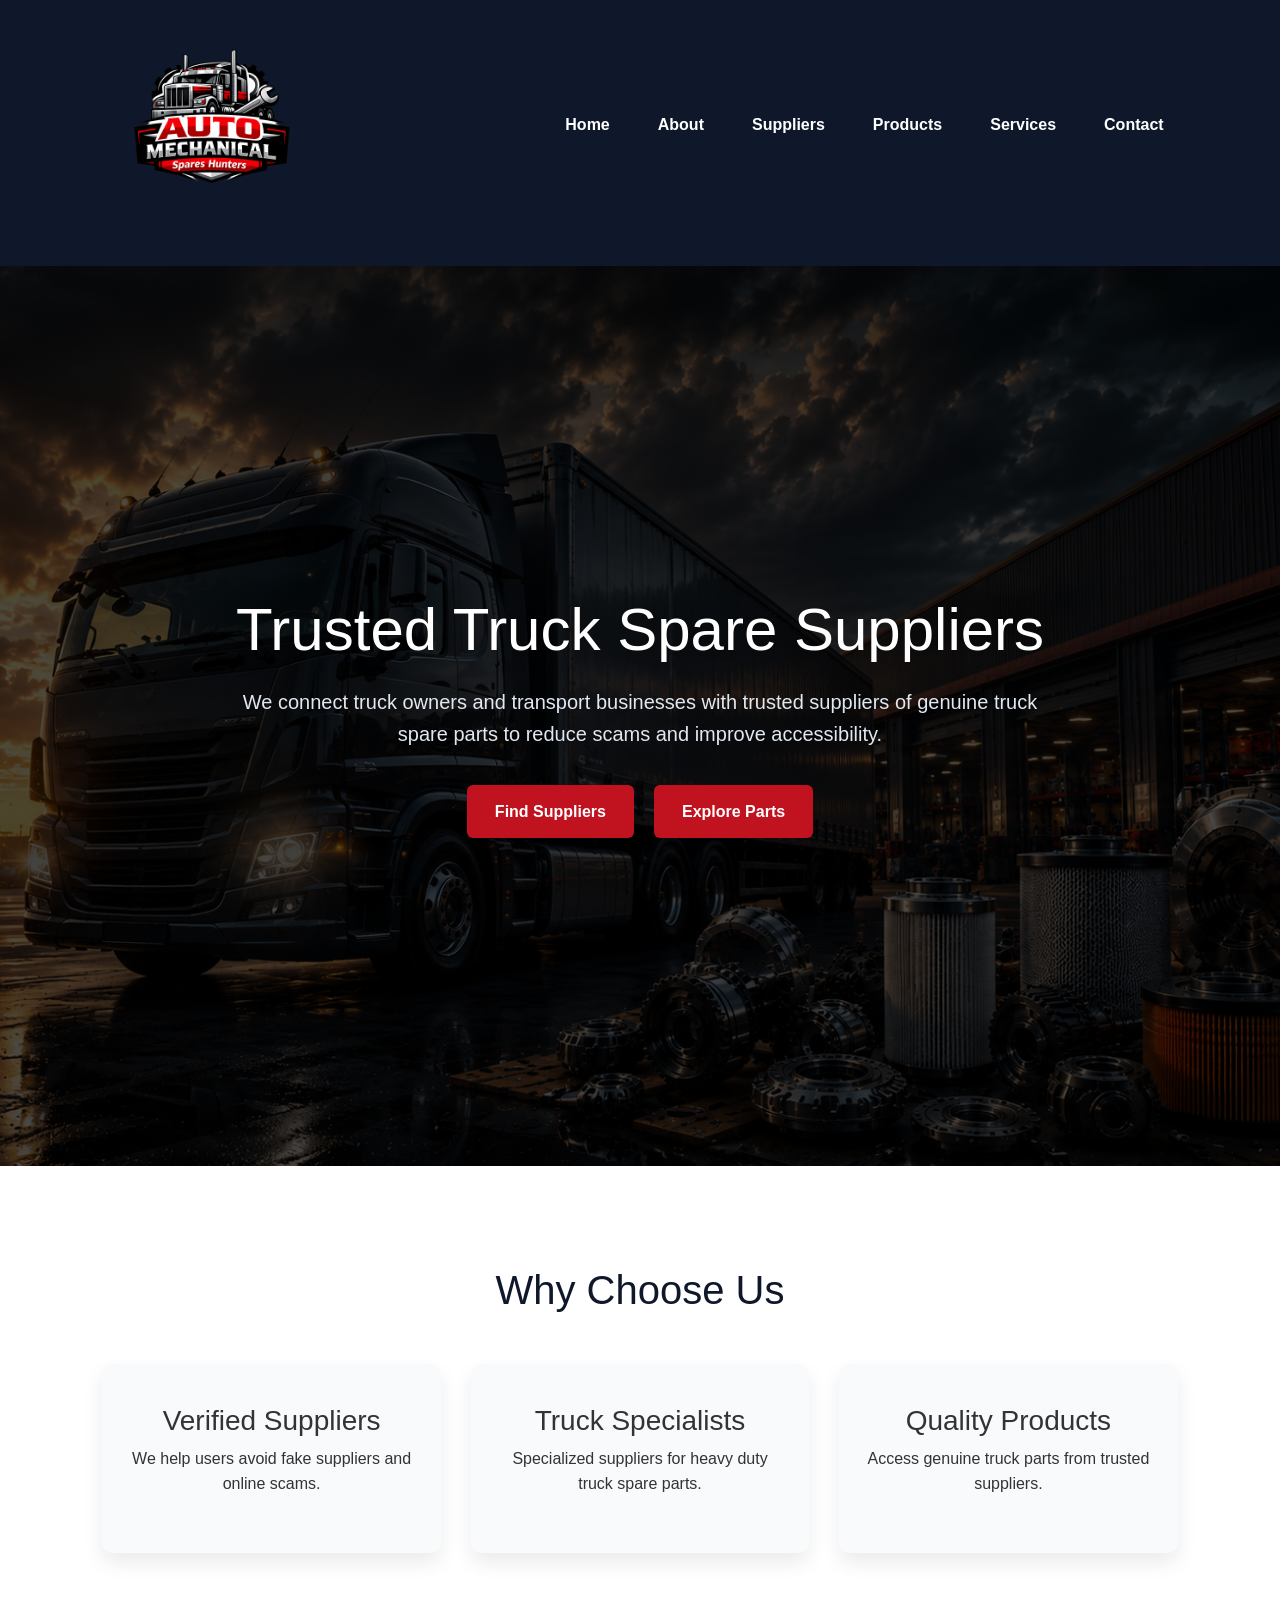
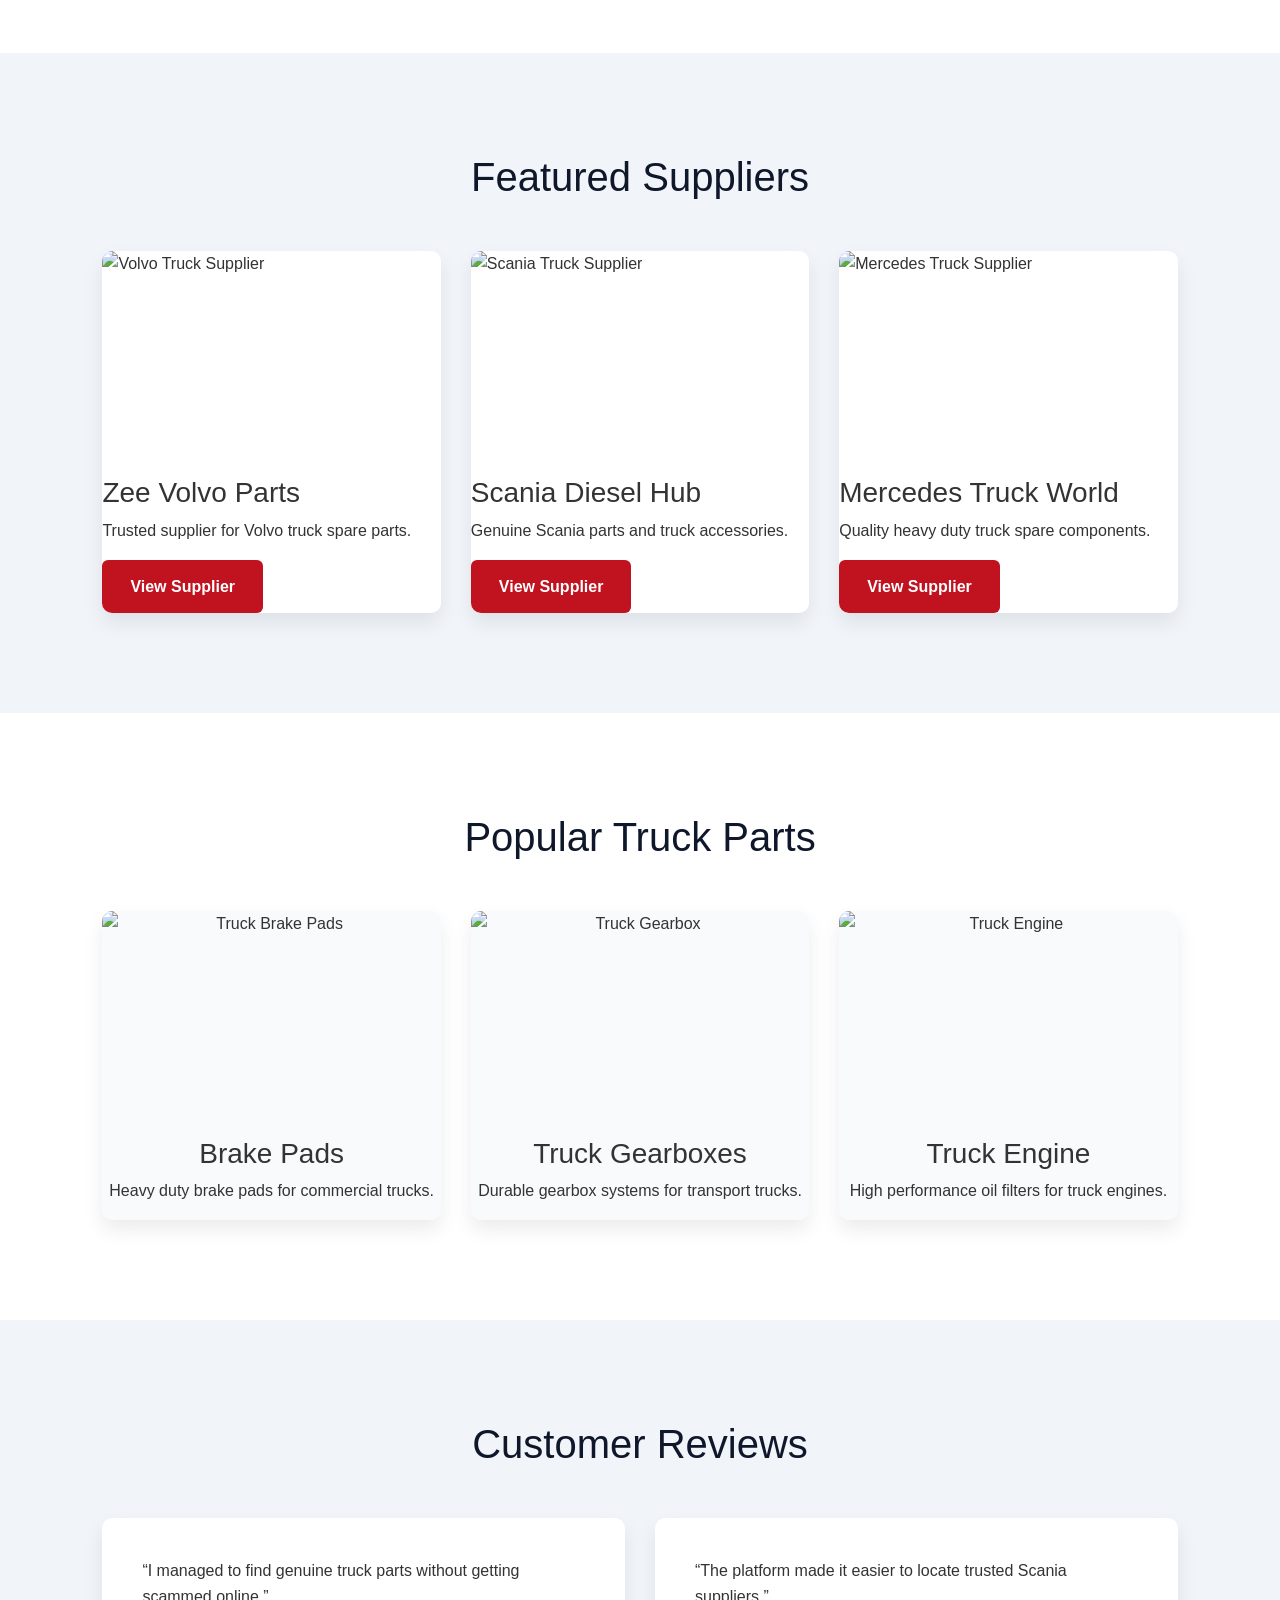
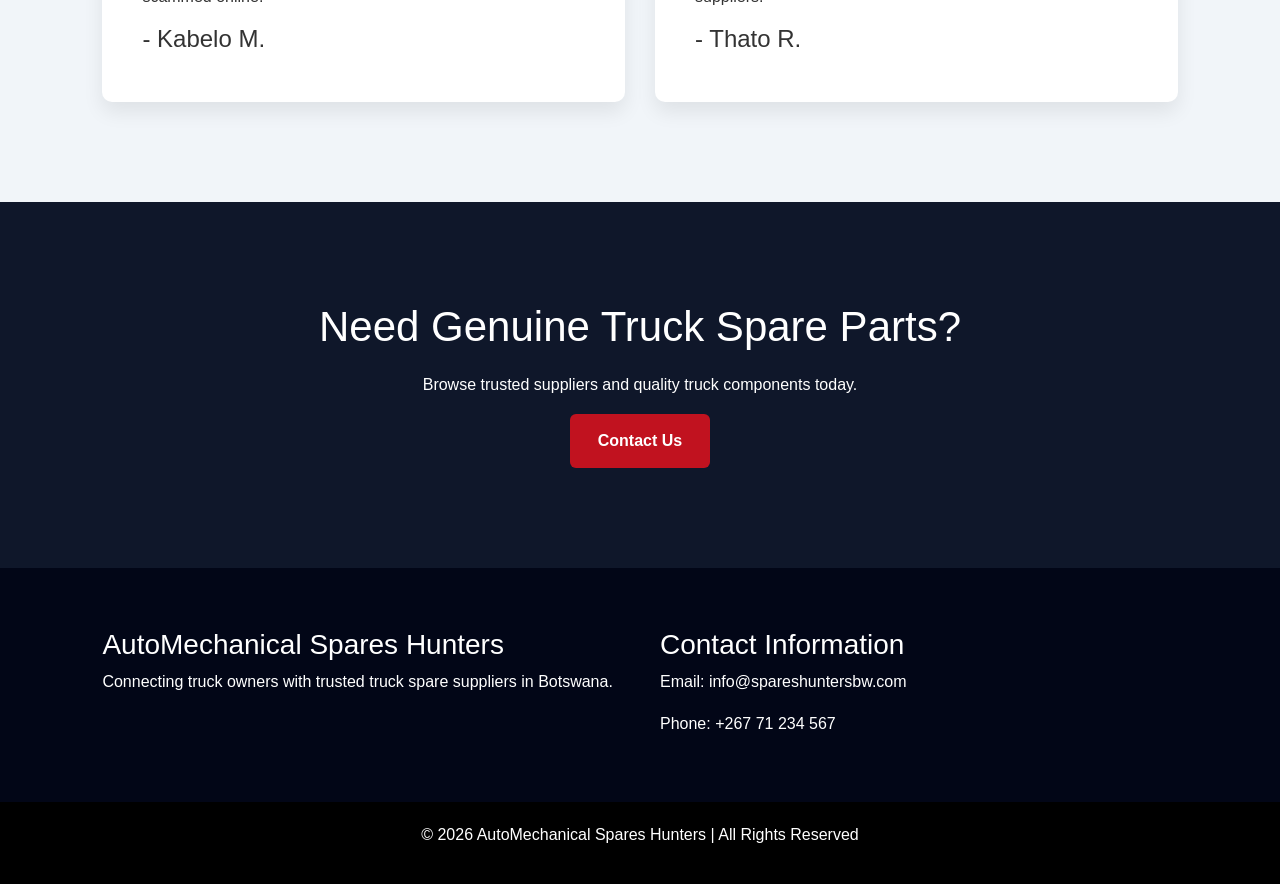
==== index.html @ 345c8d8d "products update" ====
<!DOCTYPE html>
<html lang="en">

<head>

    <meta charset="UTF-8">

    <meta name="viewport" content="width=device-width, initial-scale=1.0">

    <title>AutoMechanical Spares Hunters</title>

    <!-- Bootstrap -->

    <link
        href="https://cdn.jsdelivr.net/npm/bootstrap@5.3.3/dist/css/bootstrap.min.css"
        rel="stylesheet">

    <!-- External CSS -->

    <link rel="stylesheet" href="style.css">

</head>

<body>

    <!-- HEADER -->

    <header class="main-header">

        <nav class="navbar">

            <section class="logo">

                <a href="index.html">

                <img src="logo.png"
                alt="AutoMechanical Spares Hunters Logo"
                width="220"
                height="120">

                </a>

            </section>

            <ul class="nav-links">

                <li><a href="index.html">Home</a></li>

                <li><a href="about.html">About</a></li>

                <li><a href="suppliers.html">Suppliers</a></li>

                <li><a href="products.html">Products</a></li>

                <li><a href="services.html">Services</a></li>

                <li><a href="contact.html">Contact</a></li>

            </ul>

        </nav>

    </header>

    <!-- MAIN CONTENT -->

    <main>

        <!-- HERO SECTION -->

        <section class="hero-section">

            <article class="hero-content">

                <h2>
                    Trusted Truck Spare Suppliers
                </h2>

                <p>
                    We connect truck owners and transport businesses
                    with trusted suppliers of genuine truck spare parts
                    to reduce scams and improve accessibility.
                </p>

                <section class="hero-buttons">

                    <a href="suppliers.html" class="primary-btn">
                        Find Suppliers
                    </a>

                    <a href="products.html" class="secondary-btn">
                        Explore Parts
                    </a>

                </section>

            </article>

        </section>

        <!-- WHY CHOOSE US -->

        <section class="why-us">

            <h2 class="section-title">
                Why Choose Us
            </h2>

            <section class="features-container">

                <article class="feature-card">

                    <i class="fa-solid fa-shield-halved"></i>

                    <h3>Verified Suppliers</h3>

                    <p>
                        We help users avoid fake suppliers and online scams.
                    </p>

                </article>

                <article class="feature-card">

                    <i class="fa-solid fa-truck-moving"></i>

                    <h3>Truck Specialists</h3>

                    <p>
                        Specialized suppliers for heavy duty truck spare parts.
                    </p>

                </article>

                <article class="feature-card">

                    <i class="fa-solid fa-gears"></i>

                    <h3>Quality Products</h3>

                    <p>
                        Access genuine truck parts from trusted suppliers.
                    </p>

                </article>

            </section>

        </section>

        <!-- FEATURED SUPPLIERS -->

        <section class="featured-suppliers">

            <h2 class="section-title">
                Featured Suppliers
            </h2>

            <section class="supplier-container">

                <article class="supplier-card">

                    <img src="https://images.unsplash.com/photo-1543858671-c460805db8f7?w=600&auto=format&fit=crop&q=60&ixlib=rb-4.1.0&ixid=M3wxMjA3fDB8MHxzZWFyY2h8Mnx8dm9sdm8lMjB0cnVja3xlbnwwfHwwfHx8MA%3D%3D"
                        alt="Volvo Truck Supplier"
                        width="300"
                        height="200">

                    <h3> Zee Volvo Parts</h3>

                    <p>
                        Trusted supplier for Volvo truck spare parts.
                    </p>

                    <a href="suppliers.html" class="card-btn">
                        View Supplier
                    </a>

                </article>

                <article class="supplier-card">

                    <img src="https://images.unsplash.com/photo-1670509295484-df0c2512fec4?w=600&auto=format&fit=crop&q=60&ixlib=rb-4.1.0&ixid=M3wxMjA3fDB8MHxzZWFyY2h8M3x8c2NhbmlhJTIwdHJ1Y2t8ZW58MHx8MHx8fDA%3D"
                        alt="Scania Truck Supplier"
                        width="300"
                        height="200">

                    <h3>Scania Diesel Hub</h3>

                    <p>
                        Genuine Scania parts and truck accessories.
                    </p>

                    <a href="suppliers.html" class="card-btn">
                        View Supplier
                    </a>

                </article>

                <article class="supplier-card">

                    <img src="https://images.unsplash.com/photo-1715951646939-7b22e8f56d84?w=600&auto=format&fit=crop&q=60&ixlib=rb-4.1.0&ixid=M3wxMjA3fDB8MHxzZWFyY2h8N3x8YmVueiUyMHRydWNrJTIwZW5naW5lfGVufDB8fDB8fHww"
                        alt="Mercedes Truck Supplier"
                        width="300"
                        height="200">

                    <h3>Mercedes Truck World</h3>

                    <p>
                        Quality heavy duty truck spare components.
                    </p>

                    <a href="suppliers.html" class="card-btn">
                        View Supplier
                    </a>

                </article>

            </section>

        </section>

        <!-- FEATURED PRODUCTS -->

        <section class="featured-products">

            <h2 class="section-title">
                Popular Truck Parts
            </h2>

            <section class="products-container">

                <article class="product-card">

                    <img src="https://media.istockphoto.com/id/1181281332/photo/brake-pad-for-a-passenger-car-in-the-hand-of-a-mechanic-new-spare-parts-for-car-repairs-dark.jpg?s=612x612&w=0&k=20&c=chFbc6R-GKGLXVvqTZIEvoL4enZOapx-IbtbP4dvl6A="
                        alt="Truck Brake Pads"
                        width="300"
                        height="200">

                    <h3>Brake Pads</h3>

                    <p>
                        Heavy duty brake pads for commercial trucks.
                    </p>

                </article>

                <article class="product-card">

                    <img src="https://images.pexels.com/photos/28721763/pexels-photo-28721763.jpeg"
                        alt="Truck Gearbox"
                        width="300"
                        height="200">

                    <h3>Truck Gearboxes</h3>

                    <p>
                        Durable gearbox systems for transport trucks.
                    </p>

                </article>

                <article class="product-card">

                    <img src="https://images.pexels.com/photos/31103436/pexels-photo-31103436.jpeg"
                        alt="Truck Engine"
                        width="300"
                        height="200">

                    <h3>Truck Engine</h3>

                    <p>
                        High performance oil filters for truck engines.
                    </p>

                </article>

            </section>

        </section>

        <!-- TESTIMONIALS -->

        <section class="testimonials">

            <h2 class="section-title">
                Customer Reviews
            </h2>

            <section class="testimonial-container">

                <article class="testimonial-card">

                    <p>
                        “I managed to find genuine truck parts without getting scammed online.”
                    </p>

                    <h4>- Kabelo M.</h4>

                </article>

                <article class="testimonial-card">

                    <p>
                        “The platform made it easier to locate trusted Scania suppliers.”
                    </p>

                    <h4>- Thato R.</h4>

                </article>

            </section>

        </section>

        <!-- CALL TO ACTION -->

        <section class="cta-section">

            <h2>
                Need Genuine Truck Spare Parts?
            </h2>

            <p>
                Browse trusted suppliers and quality truck components today.
            </p>

            <a href="contact.html" class="primary-btn">
                Contact Us
            </a>

        </section>

    </main>

    <footer class="main-footer">

        <section class="footer-content">

            <article>

                <h3>AutoMechanical Spares Hunters</h3>

                <p>
                    Connecting truck owners with trusted truck spare suppliers in Botswana.
                </p>

            </article>

            <article>

                <h3>Contact Information</h3>

                <p>Email: info@spareshuntersbw.com</p>

                <p>Phone: +267 71 234 567</p>

            </article>

        </section>

        <section class="footer-bottom">

            <p>
                &copy; 2026 AutoMechanical Spares Hunters | All Rights Reserved
            </p>

        </section>

    </footer>

</body>

</html>
---- style.css ----
/* =========================
   RESET
========================= */

* {
    margin: 0;
    padding: 0;
    box-sizing: border-box;
}

/* =========================
   GENERAL
========================= */

html {
    scroll-behavior: smooth;
}

body {
    font-family: Arial, sans-serif;
    background-color: #f4f4f4;
    color: #333;
    line-height: 1.6;
}

/* =========================
   IMAGES 
========================= */

img {
    width: 100%;
    max-width: 100%;
    height: auto;
    display: block;
}

/* =========================
   HEADER
========================= */

.main-header {
    background-color: #0f172a;
    padding: 15px 8%;
    position: sticky;
    top: 0;
    z-index: 1000;
}

/* =========================
   NAVBAR
========================= */

.navbar {
    display: flex;
    justify-content: space-between;
    align-items: center;
    flex-wrap: wrap;
}

/* =========================
   LOGO
========================= */

.logo img {
    width: 220px;
    height: auto;
}

/* =========================
   NAV LINKS
========================= */

.nav-links {
    list-style: none;
    display: flex;
    gap: 20px;
    flex-wrap: wrap;
}

.nav-links li a {
    color: white;
    text-decoration: none;
    padding: 10px 14px;
    border-radius: 5px;
    transition: 0.3s ease;
    font-weight: bold;
}

.nav-links li a:hover {
    background-color: #f59e0b;
    color: white;
}

/* =========================
   HERO SECTION
========================= */

.hero-section {
    min-height: 100vh;

    background-image:
        linear-gradient(
            rgba(0,0,0,0.7),
            rgba(0,0,0,0.7)
        ),
        url("truck-banner.png");

    background-size: cover;
    background-position: center;
    background-repeat: no-repeat;

    display: flex;
    justify-content: center;
    align-items: center;

    text-align: center;

    padding: 40px 20px;
}

.hero-content {
    max-width: 850px;
    margin: auto;
}

.hero-content h2 {
    font-size: 60px;
    color: white;
    margin-bottom: 20px;
}

.hero-content p {
    font-size: 20px;
    color: #e2e8f0;
    margin-bottom: 35px;
}

/* =========================
   BUTTONS
========================= */

.hero-buttons {
    display: flex;
    justify-content: center;
    gap: 20px;
    flex-wrap: wrap;
}

button,
.btn,
.primary-btn,
.secondary-btn,
.card-btn {
    background-color: #c1121f;
    color: white;
    border: none;
    padding: 14px 28px;
    border-radius: 6px;
    text-decoration: none;
    font-weight: bold;
    cursor: pointer;
    transition: 0.3s ease;
    display: inline-block;
}

button:hover,
.btn:hover,
.primary-btn:hover,
.secondary-btn:hover,
.card-btn:hover {
    background-color: #780000;
    color: white;
}

/* =========================
   SECTION TITLES
========================= */

.section-title {
    text-align: center;
    font-size: 40px;
    margin-bottom: 50px;
    color: #0f172a;
}

/* =========================
   FEATURES
========================= */

.why-us {
    padding: 100px 8%;
    background-color: white;
}

.features-container {
    display: grid;
    grid-template-columns: repeat(auto-fit, minmax(250px, 1fr));
    gap: 30px;
}

.feature-card {
    background-color: #f8fafc;
    padding: 40px 25px;
    border-radius: 10px;
    text-align: center;
    box-shadow: 0 10px 20px rgba(0,0,0,0.08);
    transition: 0.3s ease;
}

.feature-card:hover {
    transform: translateY(-10px);
}

/* =========================
   SUPPLIER SECTION
========================= */

.featured-suppliers {
    padding: 100px 8%;
    background-color: #f1f5f9;
}

.supplier-container {
    display: grid;
    grid-template-columns: repeat(auto-fit, minmax(280px, 1fr));
    gap: 30px;
}

.supplier-card {
    background-color: white;
    border-radius: 10px;
    overflow: hidden;
    box-shadow: 0 10px 20px rgba(0,0,0,0.08);
    transition: 0.3s ease;
}

.supplier-card:hover {
    transform: translateY(-10px);
}

.supplier-card img {
    width: 100%;
    height: auto;
}

/* =========================
   PRODUCTS SECTION
========================= */

.featured-products {
    padding: 100px 8%;
    background-color: white;
}

.products-container {
    display: grid;
    grid-template-columns: repeat(auto-fit, minmax(280px, 1fr));
    gap: 30px;
}

.product-card {
    background-color: #f8fafc;
    border-radius: 10px;
    overflow: hidden;
    text-align: center;
    box-shadow: 0 10px 20px rgba(0,0,0,0.08);
    transition: 0.3s ease;
}

.product-card:hover {
    transform: translateY(-10px);
}

.product-card img {
    width: 100%;
    height: auto;
}

/* =========================
   TESTIMONIALS
========================= */

.testimonials {
    padding: 100px 8%;
    background-color: #f1f5f9;
}

.testimonial-container {
    display: grid;
    grid-template-columns: repeat(auto-fit, minmax(300px, 1fr));
    gap: 30px;
}

.testimonial-card {
    background-color: white;
    padding: 40px;
    border-radius: 10px;
    box-shadow: 0 10px 20px rgba(0,0,0,0.08);
}

/* =========================
   CTA SECTION
========================= */

.cta-section {
    background-color: #0f172a;
    color: white;
    text-align: center;
    padding: 100px 8%;
}

.cta-section h2 {
    font-size: 42px;
    margin-bottom: 20px;
}

/* =========================
   PAGE BANNER
========================= */

.page-banner {
    background-color: #0f172a;
    color: white;
    text-align: center;
    padding: 100px 20px;
}

.page-banner h2 {
    font-size: 50px;
}

/* =========================
   CONTACT FORM
========================= */

.contact-form-section {
    padding: 100px 8%;
    display: flex;
    justify-content: center;
}

.contact-form {
    width: 100%;
    max-width: 700px;
    background-color: white;
    padding: 40px;
    border-radius: 10px;
    box-shadow: 0 10px 20px rgba(0,0,0,0.08);
}

.contact-form label {
    display: block;
    margin: 20px 0 10px;
    font-weight: bold;
}

.contact-form input,
.contact-form textarea {
    width: 100%;
    padding: 14px;
    border: 1px solid #cbd5e1;
    border-radius: 5px;
}

/* =========================
   FOOTER
========================= */

.main-footer {
    background-color: #020617;
    color: white;
    padding-top: 60px;
}

.footer-content {
    padding: 0 8% 50px;

    display: grid;
    grid-template-columns: repeat(auto-fit, minmax(250px, 1fr));

    gap: 40px;
}

.footer-content ul {
    list-style: none;
}

.footer-content ul li {
    margin-bottom: 10px;
}

.footer-content ul li a {
    color: white;
    text-decoration: none;
}

.footer-content ul li a:hover {
    color: #f59e0b;
}

.footer-bottom {
    background-color: black;
    text-align: center;
    padding: 20px;
}

/* =========================
   RESPONSIVE DESIGN
========================= */

@media (max-width: 992px) {

    .navbar {
        flex-direction: column;
        gap: 20px;
    }

    .hero-content h2 {
        font-size: 42px;
    }

    .section-title {
        font-size: 32px;
    }
}

@media (max-width: 768px) {

    .hero-content h2 {
        font-size: 34px;
    }

    .hero-content p {
        font-size: 16px;
    }

    .nav-links {
        justify-content: center;
    }

    .page-banner h2 {
        font-size: 36px;
    }

    .cta-section h2 {
        font-size: 30px;
    }
}
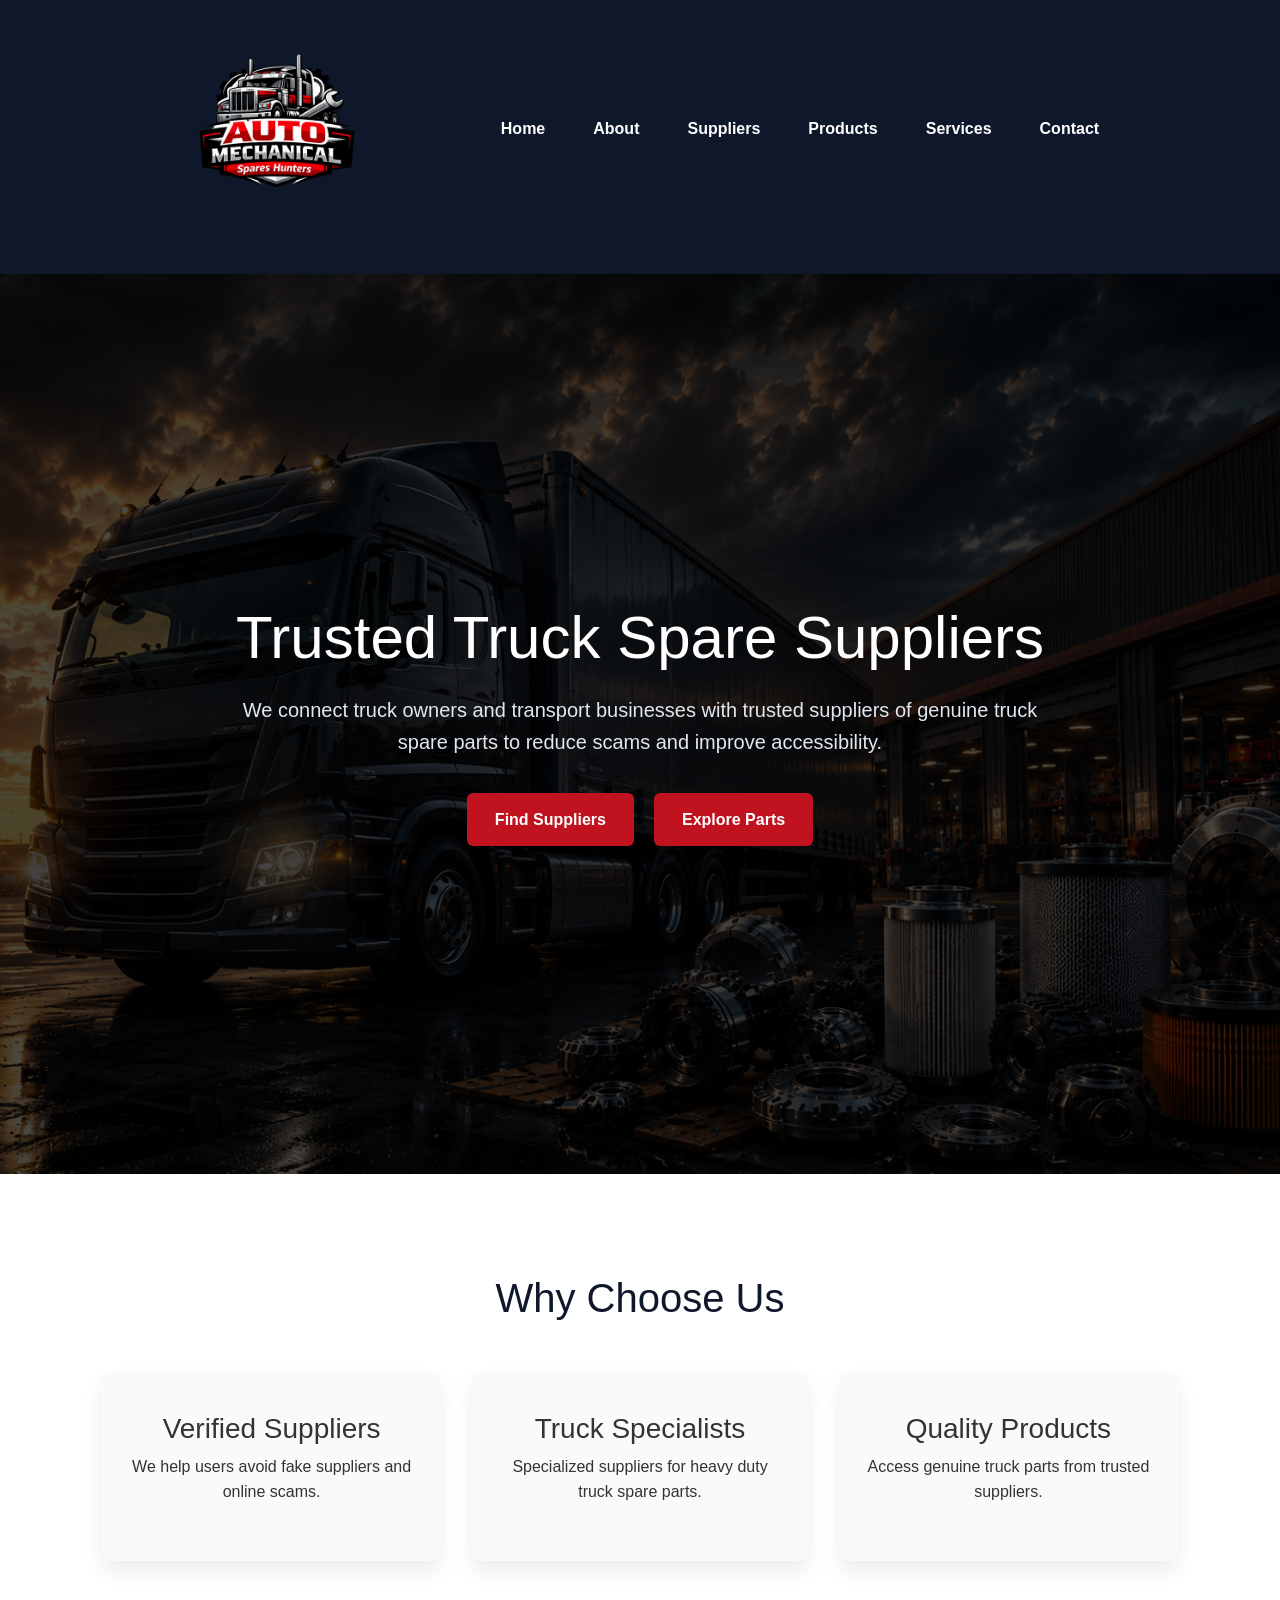
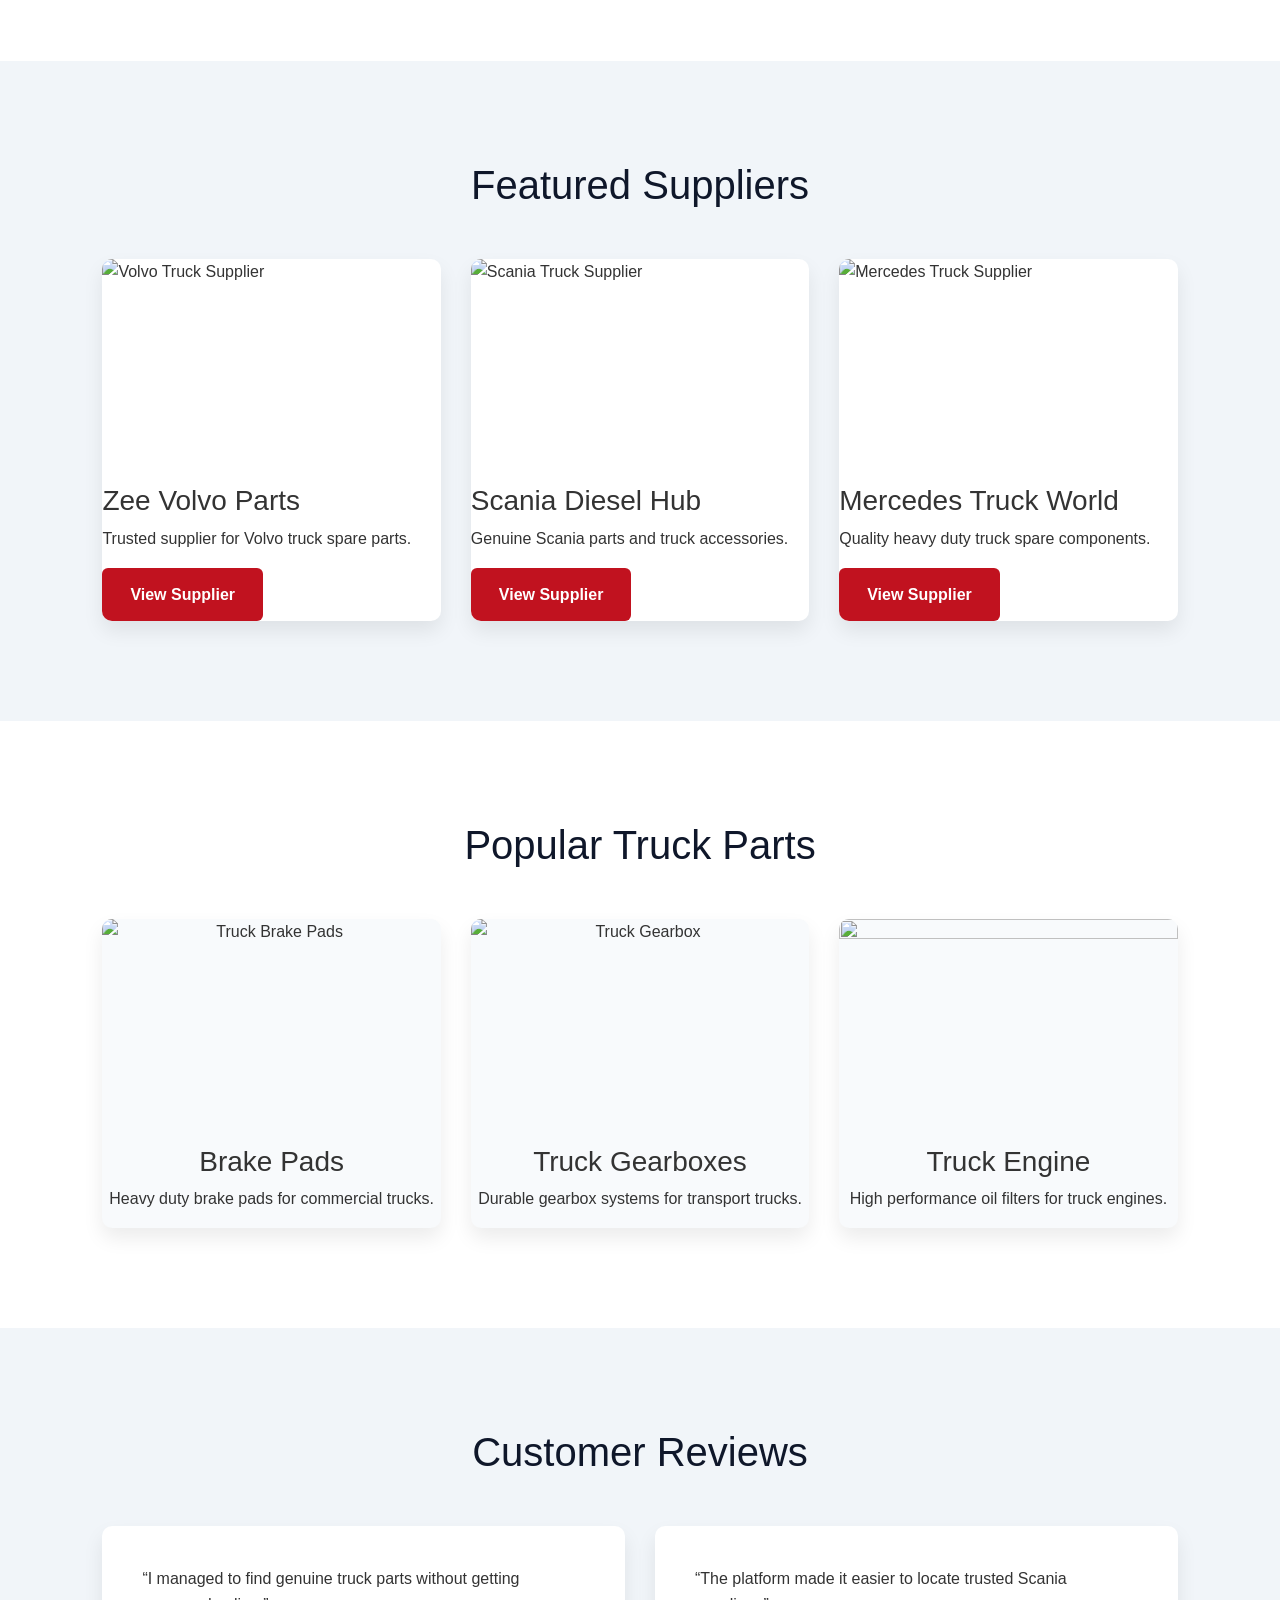
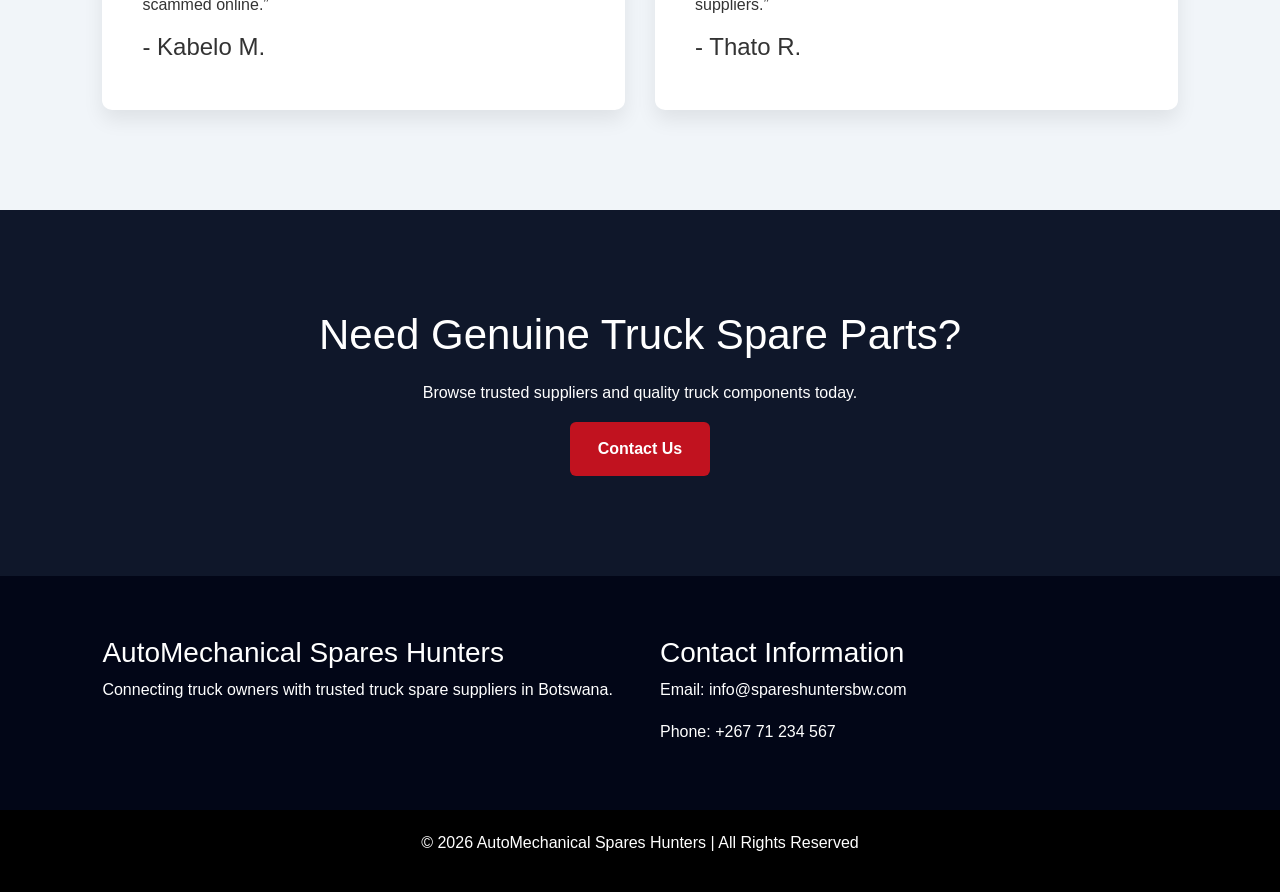
==== commit 31bc130a: "added image link" ====
--- a/index.html
+++ b/index.html
@@ -261,7 +261,7 @@
 
                 <article class="product-card">
 
-                    <img src="https://images.pexels.com/photos/31103436/pexels-photo-31103436.jpeg"
+                    <img src="https://media.istockphoto.com/id/168822631/photo/powerful-v6-car-engine-new-technology.jpg?s=612x612&w=0&k=20&c=FtNqE6LSJQHpY8PGSausivAZGZphwUgg5Rlc4izbjko=
                         alt="Truck Engine"
                         width="300"
                         height="200">
--- a/style.css
+++ b/style.css
@@ -55,6 +55,8 @@
     justify-content: space-between;
     align-items: center;
     flex-wrap: wrap;
+    background-color: #0f172a !important;
+    padding: 12px 6%;
 }
 
 /* =========================
@@ -273,7 +275,7 @@
 
 .product-card img {
     width: 100%;
-    height: auto;
+    height:250;
 }
 
 /* =========================
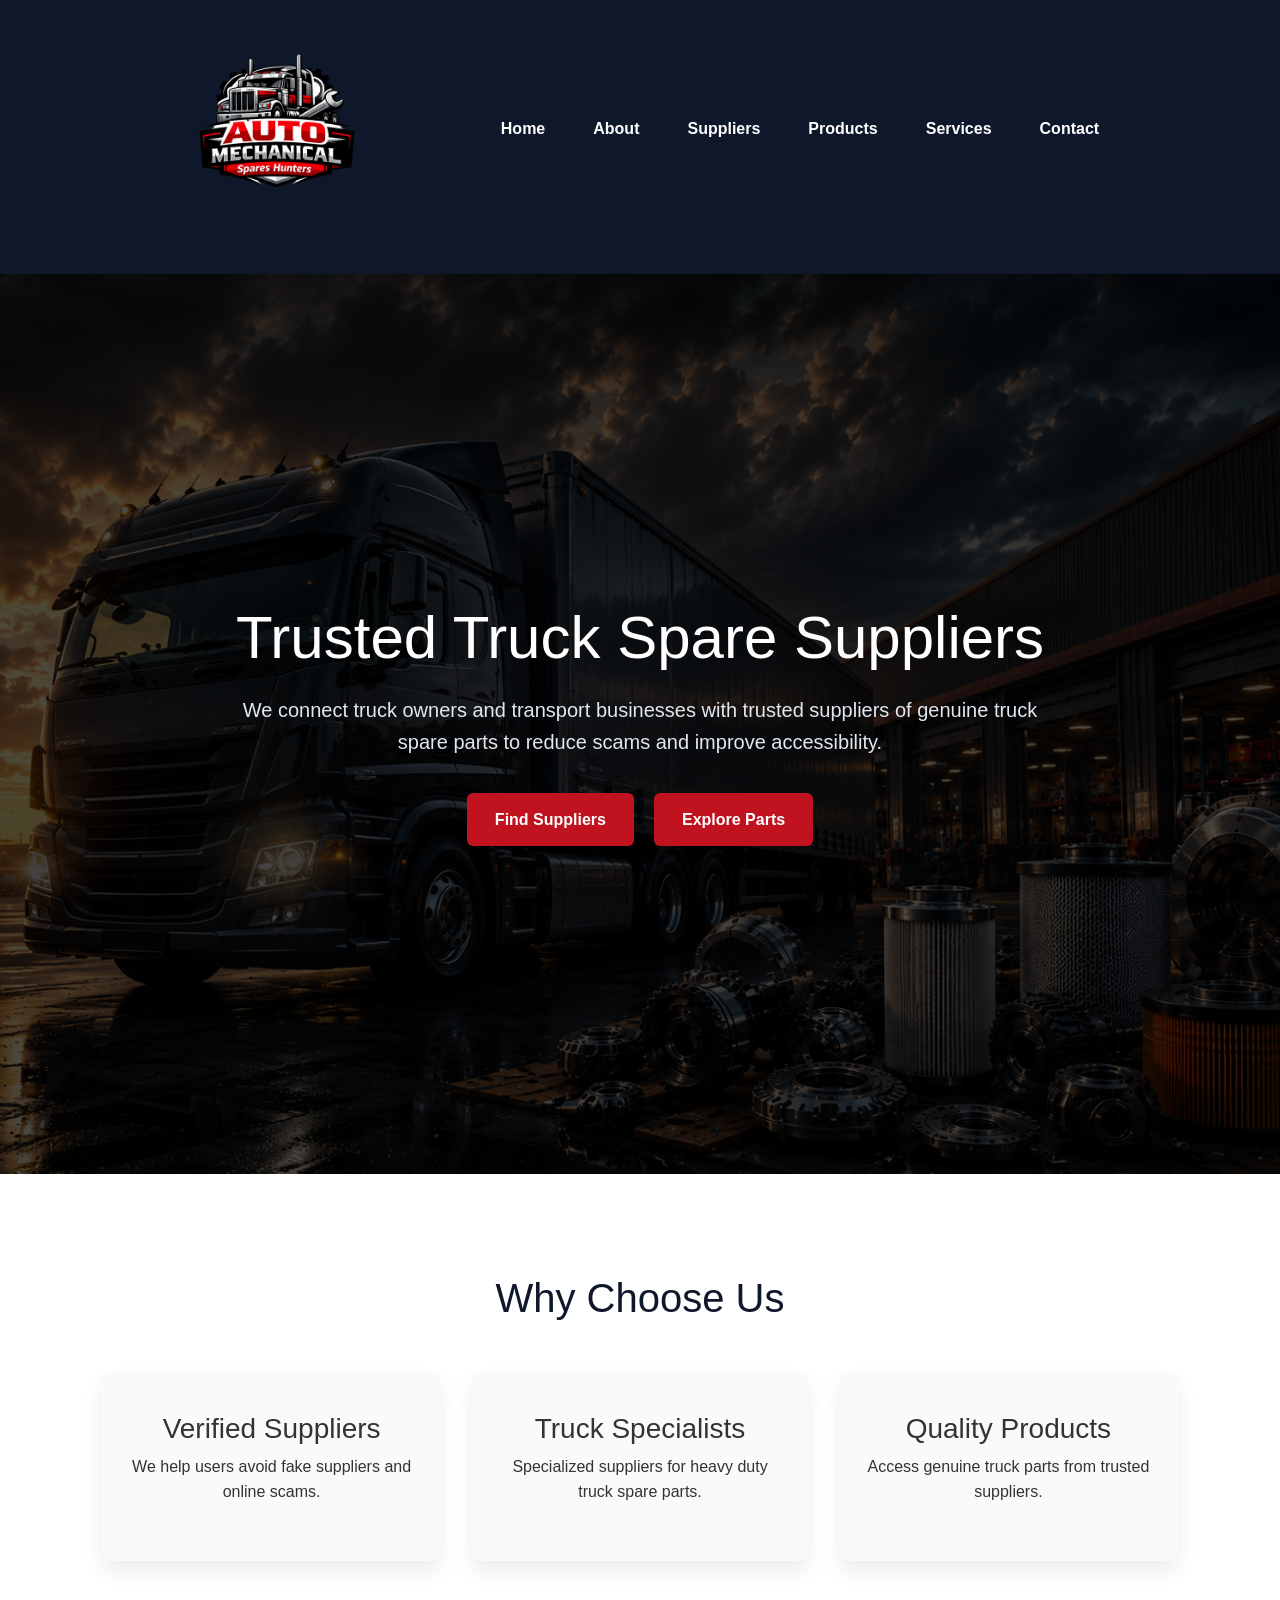
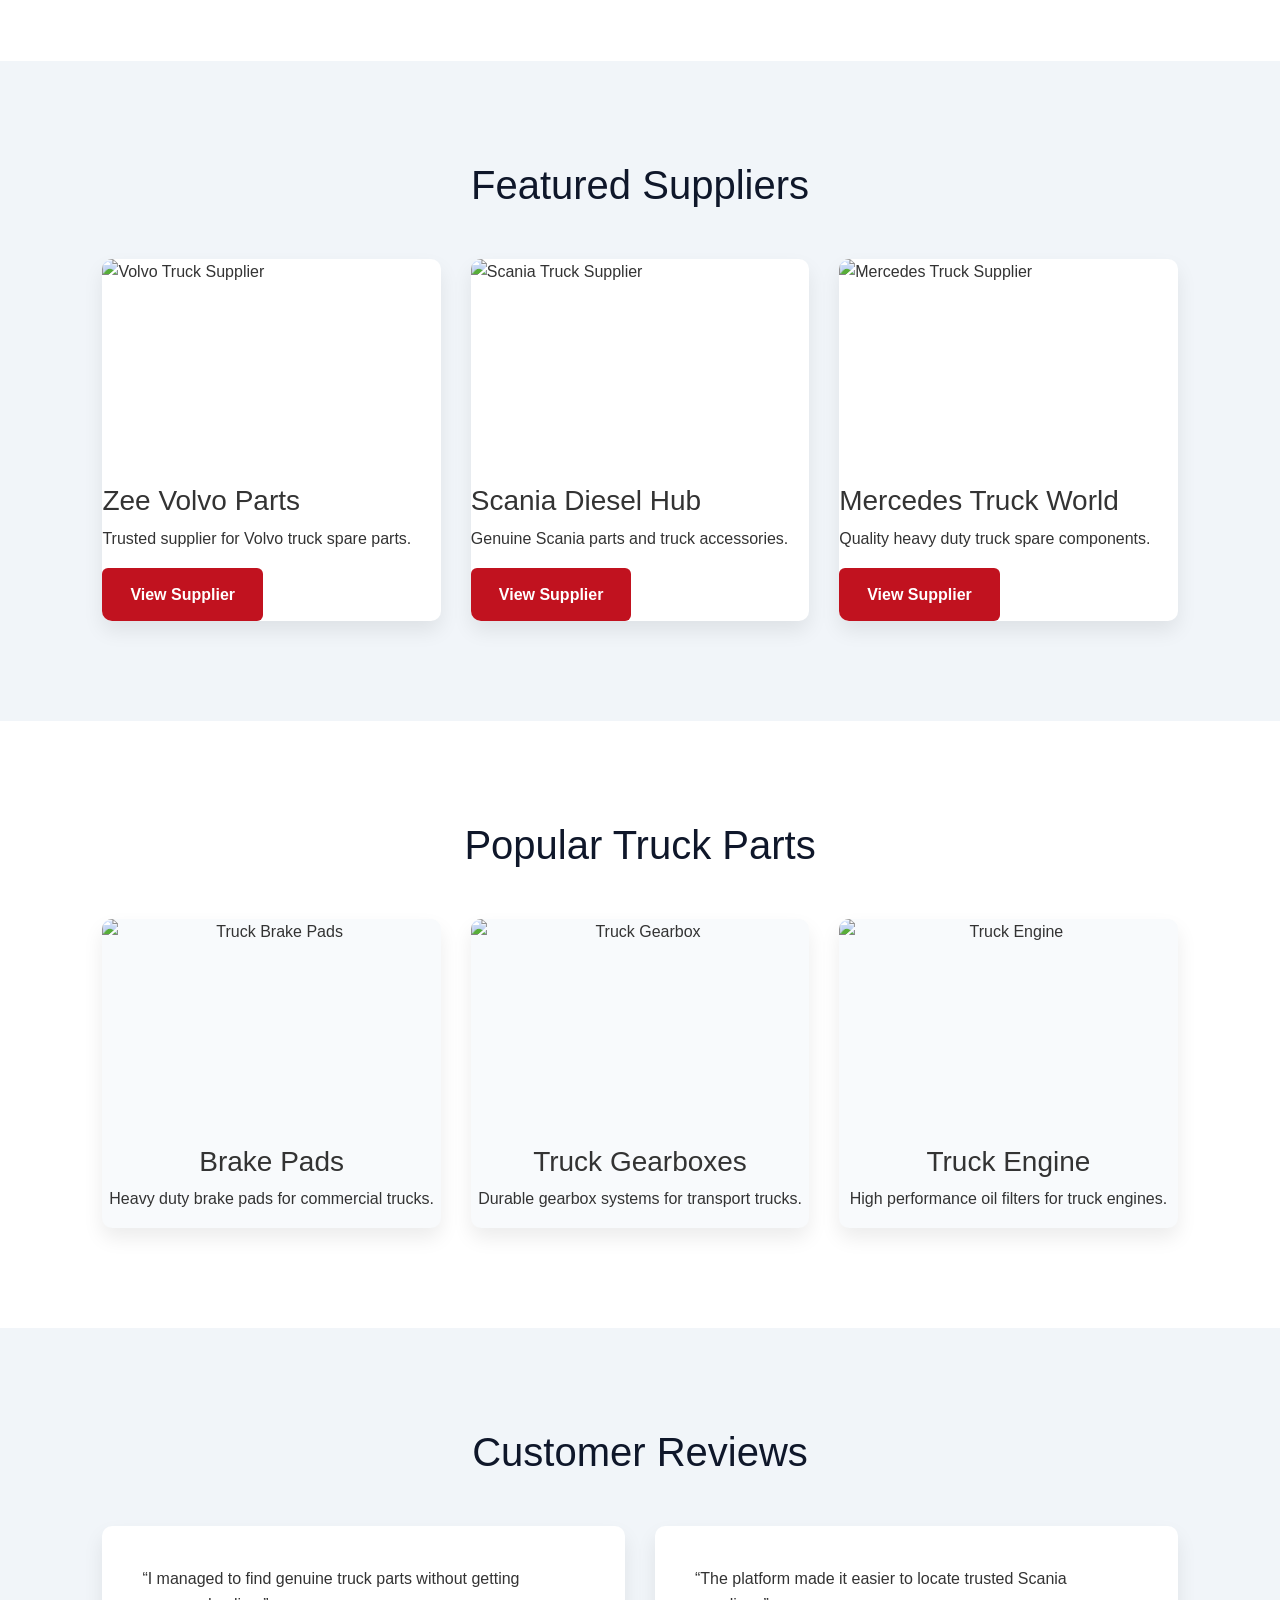
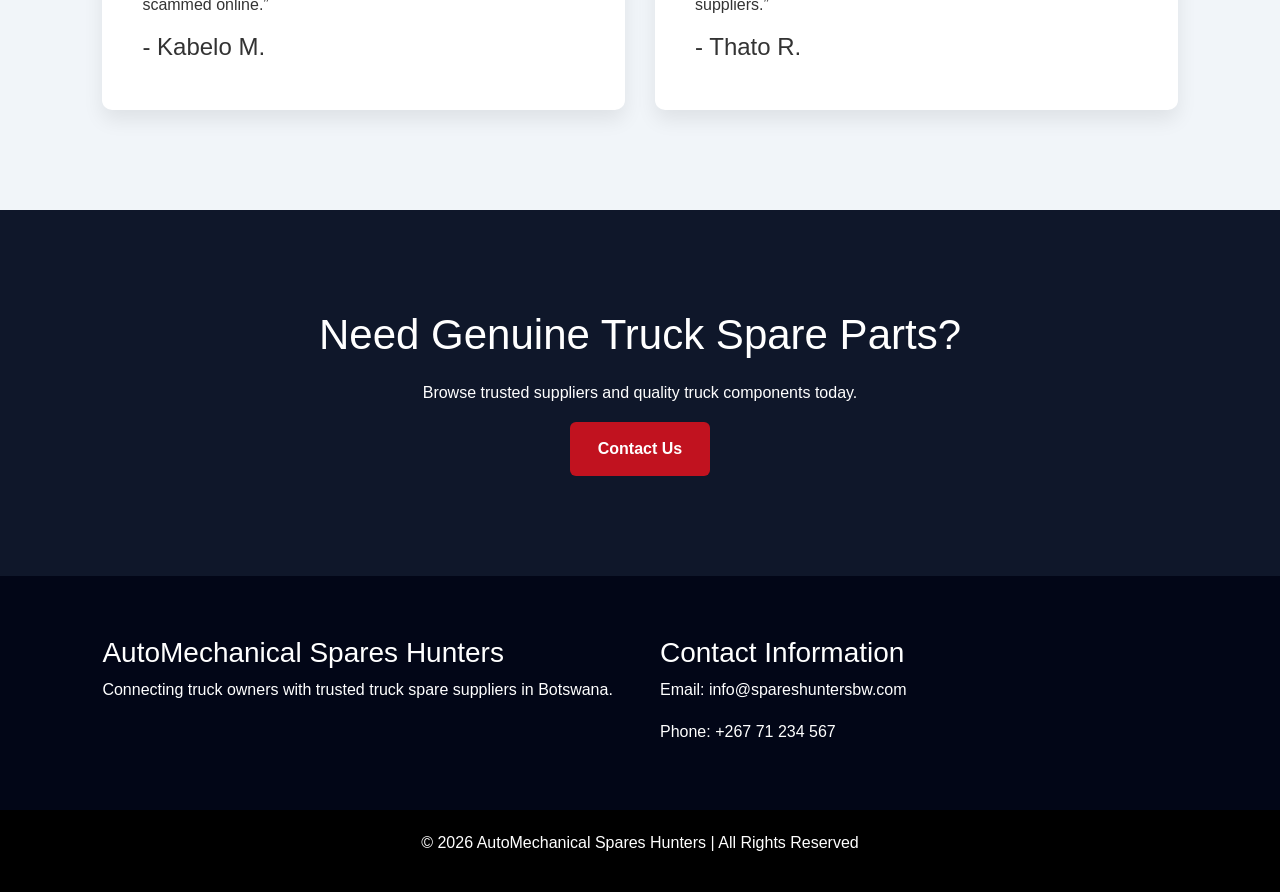
==== commit 08813534: "added bootstrap" ====
--- a/index.html
+++ b/index.html
@@ -261,7 +261,7 @@
 
                 <article class="product-card">
 
-                    <img src="https://media.istockphoto.com/id/168822631/photo/powerful-v6-car-engine-new-technology.jpg?s=612x612&w=0&k=20&c=FtNqE6LSJQHpY8PGSausivAZGZphwUgg5Rlc4izbjko=
+                    <img src="https://media.istockphoto.com/id/168822631/photo/powerful-v6-car-engine-new-technology.jpg?s=612x612&w=0&k=20&c=FtNqE6LSJQHpY8PGSausivAZGZphwUgg5Rlc4izbjko="
                         alt="Truck Engine"
                         width="300"
                         height="200">
@@ -367,7 +367,7 @@
         </section>
 
     </footer>
-
+<script src="https://cdn.jsdelivr.net/npm/bootstrap@5.3.3/dist/js/bootstrap.bundle.min.js"></script>
 </body>
 
 </html>
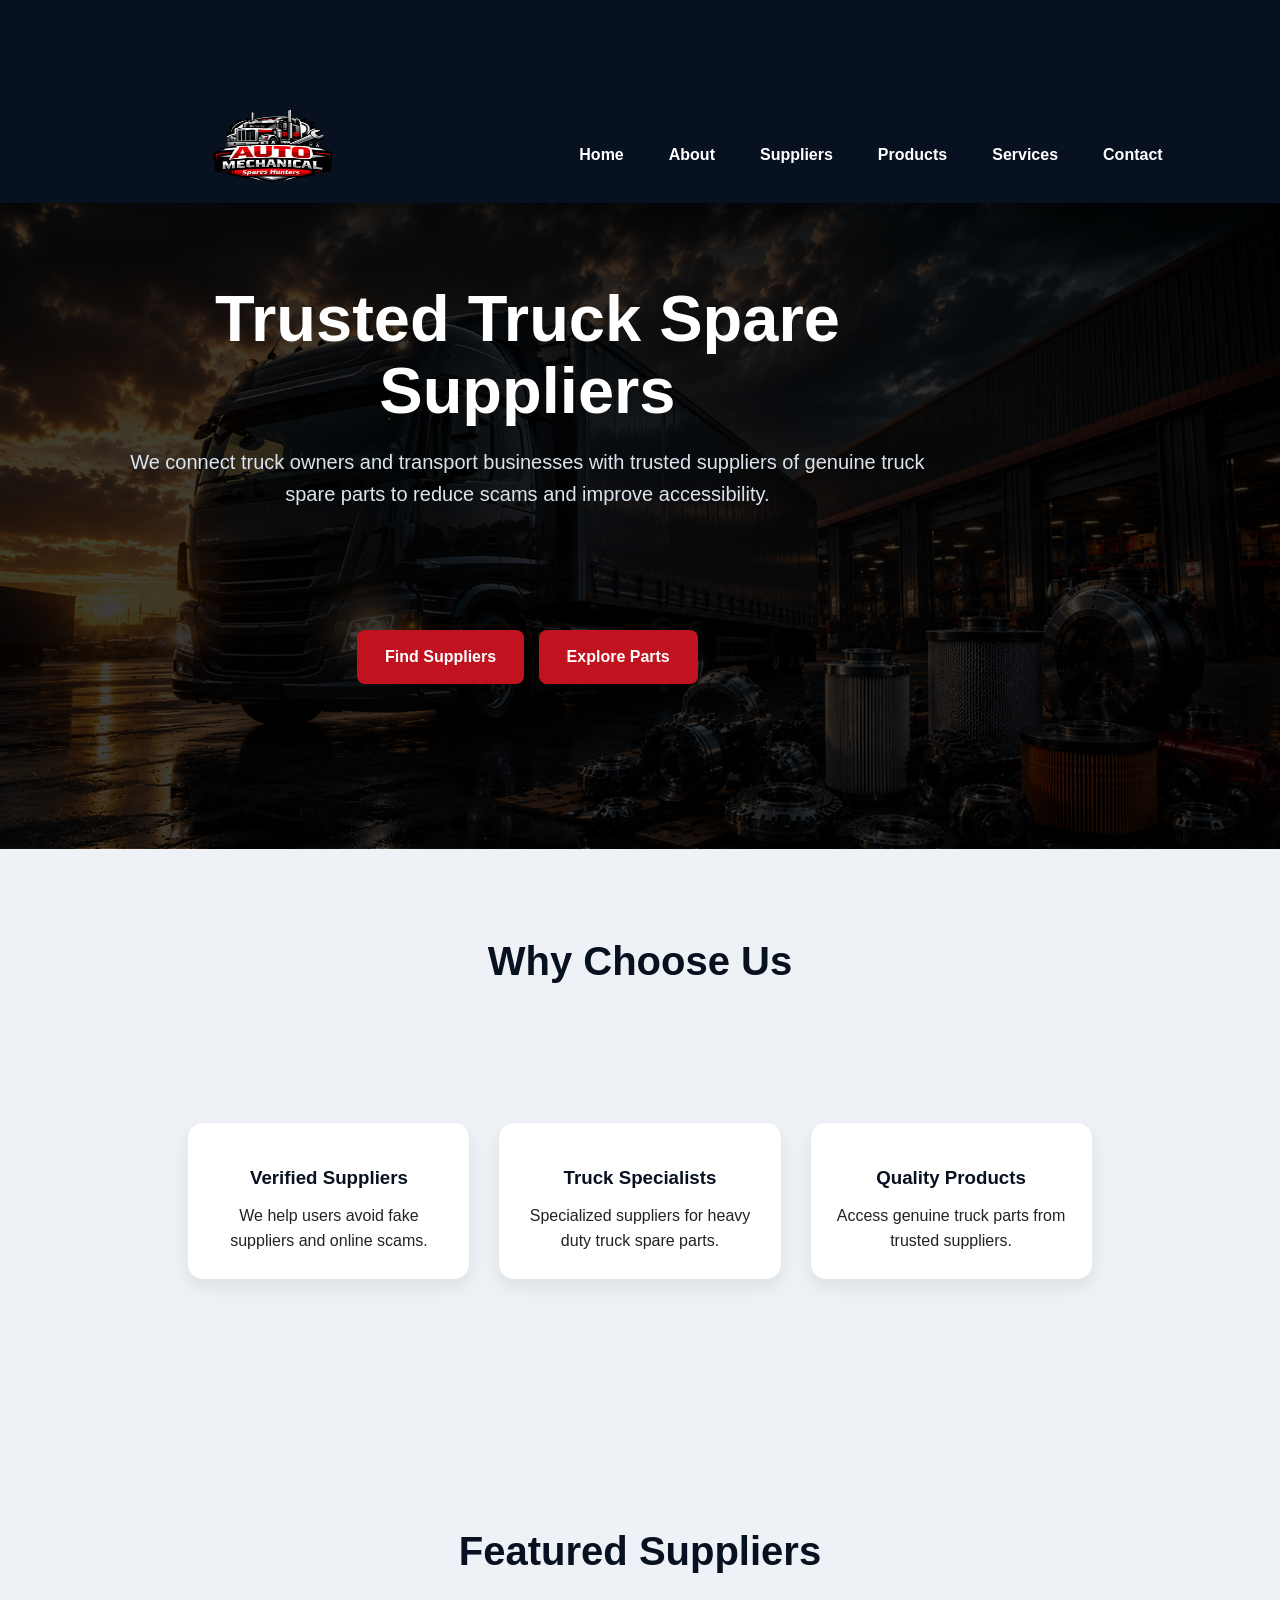
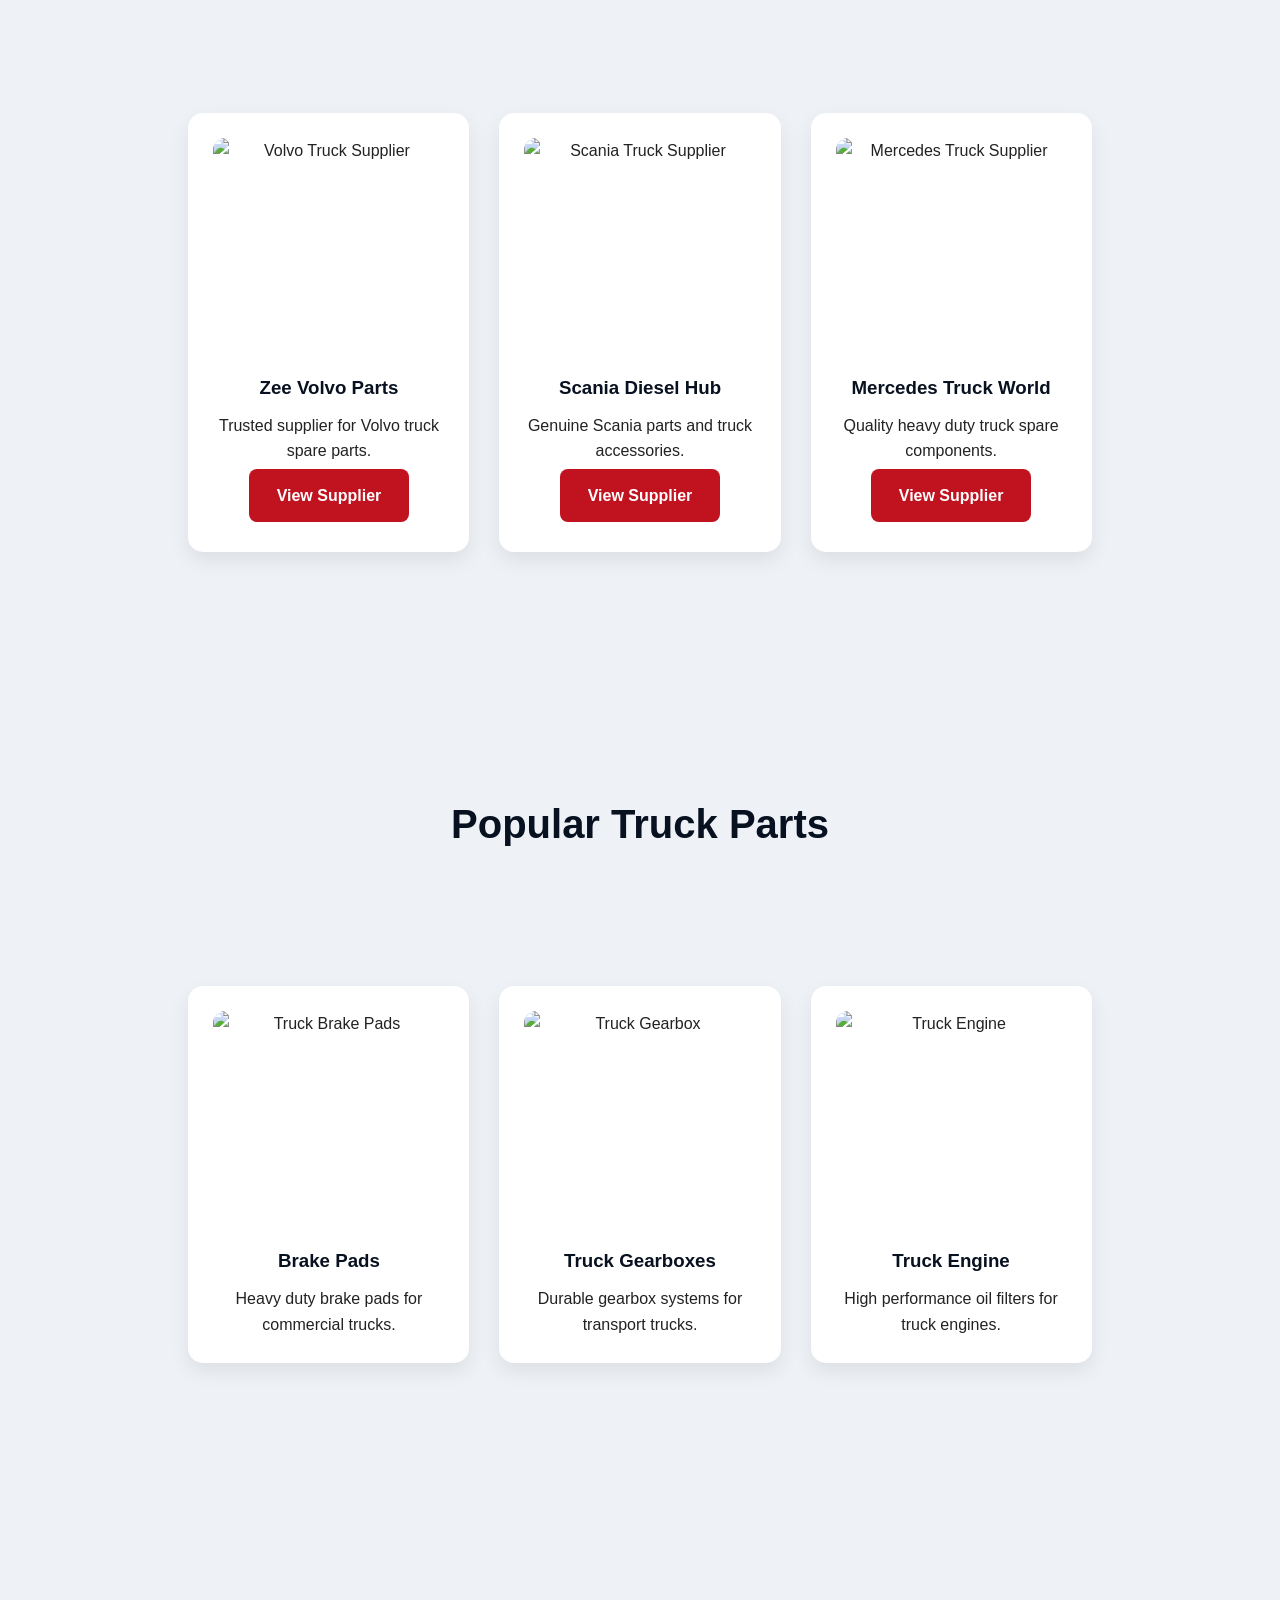
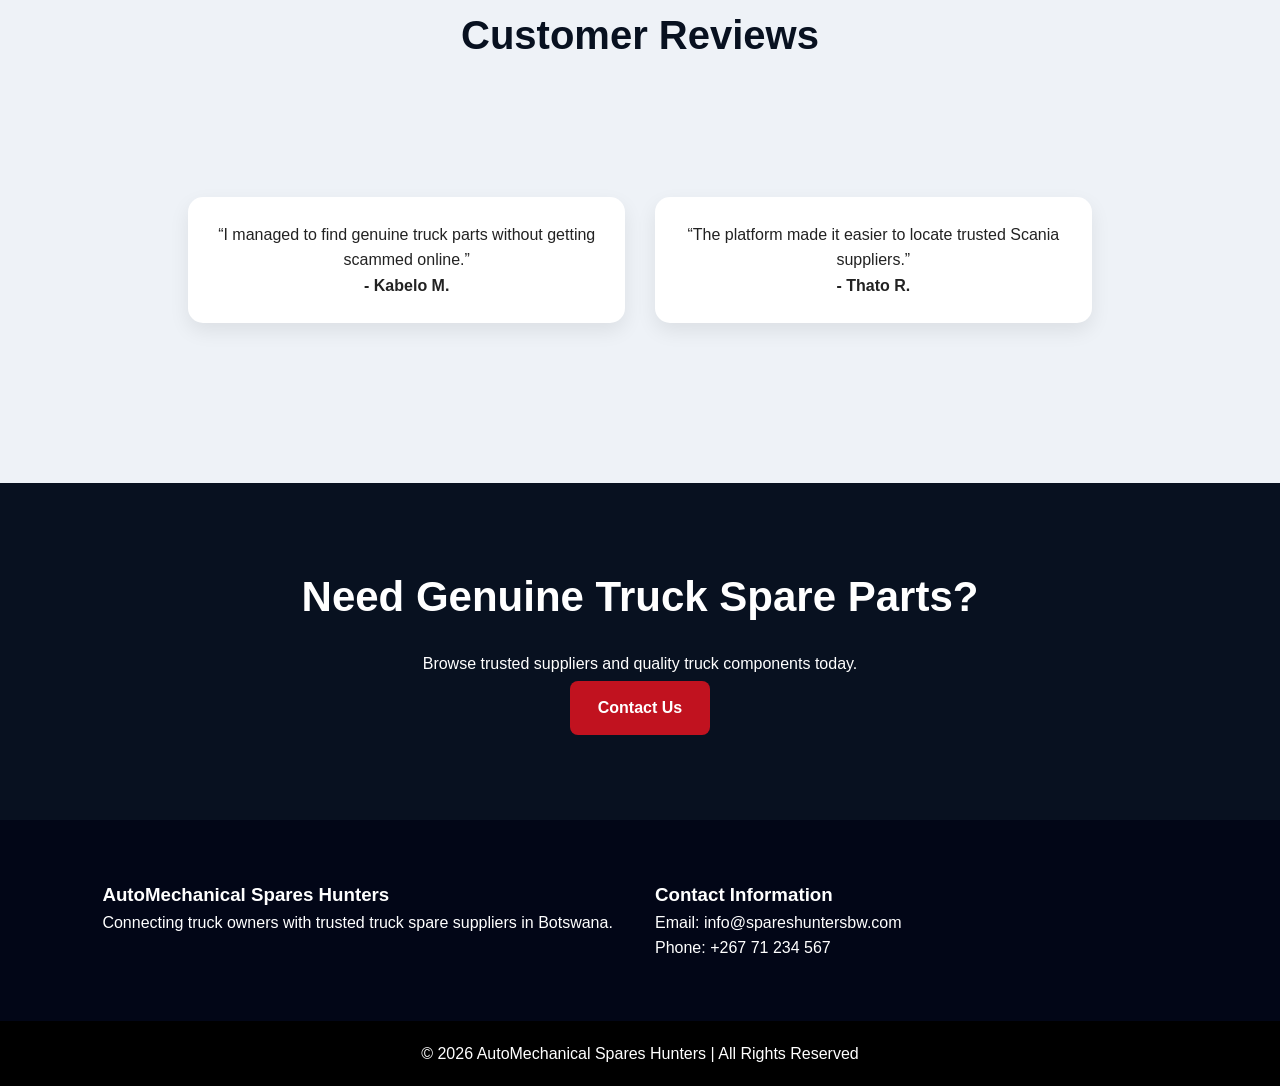
==== commit 8c275d13: "fixed header background height" ====
--- a/index.html
+++ b/index.html
@@ -9,12 +9,6 @@
 
     <title>AutoMechanical Spares Hunters</title>
 
-    <!-- Bootstrap -->
-
-    <link
-        href="https://cdn.jsdelivr.net/npm/bootstrap@5.3.3/dist/css/bootstrap.min.css"
-        rel="stylesheet">
-
     <!-- External CSS -->
 
     <link rel="stylesheet" href="style.css">
@@ -27,7 +21,7 @@
 
     <header class="main-header">
 
-        <nav class="navbar">
+        <nav class="custom-navbar">
 
             <section class="logo">
 
@@ -367,7 +361,7 @@
         </section>
 
     </footer>
-<script src="https://cdn.jsdelivr.net/npm/bootstrap@5.3.3/dist/js/bootstrap.bundle.min.js"></script>
+    
 </body>
 
 </html>
--- a/style.css
+++ b/style.css
@@ -1,450 +1,300 @@
-/* =========================
-   RESET
-========================= */
-
-* {
-    margin: 0;
-    padding: 0;
-    box-sizing: border-box;
-}
-
-/* =========================
-   GENERAL
-========================= */
-
-html {
-    scroll-behavior: smooth;
-}
-
-body {
-    font-family: Arial, sans-serif;
-    background-color: #f4f4f4;
-    color: #333;
-    line-height: 1.6;
-}
-
-/* =========================
-   IMAGES 
-========================= */
-
-img {
-    width: 100%;
-    max-width: 100%;
-    height: auto;
-    display: block;
-}
-
-/* =========================
-   HEADER
-========================= */
-
-.main-header {
-    background-color: #0f172a;
-    padding: 15px 8%;
-    position: sticky;
-    top: 0;
-    z-index: 1000;
-}
-
-/* =========================
-   NAVBAR
-========================= */
-
-.navbar {
-    display: flex;
-    justify-content: space-between;
-    align-items: center;
-    flex-wrap: wrap;
-    background-color: #0f172a !important;
-    padding: 12px 6%;
-}
-
-/* =========================
-   LOGO
-========================= */
-
-.logo img {
-    width: 220px;
-    height: auto;
-}
-
-/* =========================
-   NAV LINKS
-========================= */
-
-.nav-links {
-    list-style: none;
-    display: flex;
-    gap: 20px;
-    flex-wrap: wrap;
-}
-
-.nav-links li a {
-    color: white;
-    text-decoration: none;
-    padding: 10px 14px;
-    border-radius: 5px;
-    transition: 0.3s ease;
-    font-weight: bold;
-}
-
-.nav-links li a:hover {
-    background-color: #f59e0b;
-    color: white;
-}
-
-/* =========================
-   HERO SECTION
-========================= */
-
-.hero-section {
-    min-height: 100vh;
-
-    background-image:
-        linear-gradient(
-            rgba(0,0,0,0.7),
-            rgba(0,0,0,0.7)
-        ),
-        url("truck-banner.png");
-
-    background-size: cover;
-    background-position: center;
-    background-repeat: no-repeat;
-
-    display: flex;
-    justify-content: center;
-    align-items: center;
-
+*{
+    margin:0;
+    padding:0;
+    box-sizing:border-box;
+}
+
+body{
+    font-family:Arial,sans-serif;
+    background:#eef2f7;
+    color:#222;
+    line-height:1.6;
+}
+
+img{
+    width:100%;
+    display:block;
+}
+
+section{
+    padding:80px 8%;
+}
+
+/* ===== NAVBAR ===== */
+header{
+    background:#081120;
+    position:sticky;
+    top:0;
+    z-index:1000;
+    box-shadow:0 2px 10px rgba(0,0,0,.2);
+
+    height:203px;
+}
+
+.custom-navbar{
+    display:flex;
+    justify-content:space-between;
+    align-items:center;
+    padding:15px 8%;
+}
+
+.logo img{
+    width:170px;
+}
+
+.nav-links{
+    display:flex;
+    list-style:none;
+    gap:15px;
+}
+
+.nav-links a{
+    color:white;
+    text-decoration:none;
+    padding:10px 15px;
+    border-radius:6px;
+    transition:.3s;
+    font-weight:bold;
+}
+
+.nav-links a:hover{
+    background:#c1121f;
+}
+
+/* ===== HERO ===== */
+
+.hero-section{
+    background:
+    linear-gradient(
+        rgba(0,0,0,.75),
+        rgba(0,0,0,.75)
+    ),
+    url("truck-banner.png");
+
+    background-size:cover;
+    background-position:center;
     text-align: center;
-
-    padding: 40px 20px;
-}
-
-.hero-content {
-    max-width: 850px;
-    margin: auto;
-}
-
-.hero-content h2 {
-    font-size: 60px;
-    color: white;
-    margin-bottom: 20px;
-}
-
-.hero-content p {
-    font-size: 20px;
-    color: #e2e8f0;
-    margin-bottom: 35px;
-}
-
-/* =========================
-   BUTTONS
-========================= */
-
-.hero-buttons {
-    display: flex;
-    justify-content: center;
-    gap: 20px;
-    flex-wrap: wrap;
-}
-
+    color:white;
+}
+
+.hero-content{
+    max-width:850px;
+}
+
+.hero-content h2{
+    font-size:65px;
+    margin-bottom:20px;
+    line-height:1.1;
+}
+
+.hero-content p{
+    font-size:20px;
+    color:#dbe4ee;
+    margin-bottom:35px;
+}
+
+/* ===== BUTTONS ===== */
+
+.btn,
 button,
-.btn,
 .primary-btn,
 .secondary-btn,
-.card-btn {
-    background-color: #c1121f;
-    color: white;
-    border: none;
-    padding: 14px 28px;
-    border-radius: 6px;
-    text-decoration: none;
-    font-weight: bold;
-    cursor: pointer;
-    transition: 0.3s ease;
-    display: inline-block;
-}
-
+.card-btn{
+    display:inline-block;
+    background:#c1121f;
+    color:white;
+    text-decoration:none;
+    padding:14px 28px;
+    border:none;
+    border-radius:8px;
+    font-weight:bold;
+    transition:.3s;
+    margin:5px;
+}
+
+.btn:hover,
 button:hover,
-.btn:hover,
 .primary-btn:hover,
 .secondary-btn:hover,
-.card-btn:hover {
-    background-color: #780000;
-    color: white;
-}
-
-/* =========================
-   SECTION TITLES
-========================= */
-
-.section-title {
+.card-btn:hover{
+    background:#780000;
+    transform:translateY(-2px);
+}
+
+/* ===== TITLES ===== */
+
+.section-title{
+    text-align:center;
+    font-size:40px;
+    margin-bottom:50px;
+    color:#081120;
+}
+
+/* ===== GRID ===== */
+
+.features-container,
+.products-container,
+.supplier-container,
+.services-container,
+.testimonial-container,
+.mission-vision{
+    display:grid;
+    grid-template-columns:repeat(auto-fit,minmax(280px,1fr));
+    gap:30px;
+}
+
+/* ===== CARDS ===== */
+
+.feature-card,
+.product-card,
+.supplier-card,
+.service-card,
+.testimonial-card,
+.mission,
+.vision{
+    background:white;
+    border-radius:15px;
+    overflow:hidden;
+    padding:25px;
+    text-align:center;
+    box-shadow:0 8px 20px rgba(0,0,0,.08);
+    transition:.3s;
+}
+
+.feature-card:hover,
+.product-card:hover,
+.supplier-card:hover,
+.service-card:hover{
+    transform:translateY(-8px);
+}
+
+.product-card img,
+.supplier-card img{
+    height:220px;
+    object-fit:cover;
+    border-radius:12px;
+    margin-bottom:15px;
+}
+
+.product-card h3,
+.supplier-card h3,
+.feature-card h3,
+.service-card h3{
+    margin:15px 0 10px;
+    color:#081120;
+}
+
+/* ===== PAGE BANNER ===== */
+.page-banner{
+    background:
+    linear-gradient(
+        rgba(0,0,0,.75),
+        rgba(0,0,0,.75)
+    ),
+    url("truck-banner.png");
+
+    background-size:cover;
+    background-position:center;
     text-align: center;
-    font-size: 40px;
-    margin-bottom: 50px;
-    color: #0f172a;
-}
-
-/* =========================
-   FEATURES
-========================= */
-
-.why-us {
-    padding: 100px 8%;
-    background-color: white;
-}
-
-.features-container {
-    display: grid;
-    grid-template-columns: repeat(auto-fit, minmax(250px, 1fr));
-    gap: 30px;
-}
-
-.feature-card {
-    background-color: #f8fafc;
-    padding: 40px 25px;
-    border-radius: 10px;
-    text-align: center;
-    box-shadow: 0 10px 20px rgba(0,0,0,0.08);
-    transition: 0.3s ease;
-}
-
-.feature-card:hover {
-    transform: translateY(-10px);
-}
-
-/* =========================
-   SUPPLIER SECTION
-========================= */
-
-.featured-suppliers {
-    padding: 100px 8%;
-    background-color: #f1f5f9;
-}
-
-.supplier-container {
-    display: grid;
-    grid-template-columns: repeat(auto-fit, minmax(280px, 1fr));
-    gap: 30px;
-}
-
-.supplier-card {
-    background-color: white;
-    border-radius: 10px;
-    overflow: hidden;
-    box-shadow: 0 10px 20px rgba(0,0,0,0.08);
-    transition: 0.3s ease;
-}
-
-.supplier-card:hover {
-    transform: translateY(-10px);
-}
-
-.supplier-card img {
-    width: 100%;
-    height: auto;
-}
-
-/* =========================
-   PRODUCTS SECTION
-========================= */
-
-.featured-products {
-    padding: 100px 8%;
-    background-color: white;
-}
-
-.products-container {
-    display: grid;
-    grid-template-columns: repeat(auto-fit, minmax(280px, 1fr));
-    gap: 30px;
-}
-
-.product-card {
-    background-color: #f8fafc;
-    border-radius: 10px;
-    overflow: hidden;
-    text-align: center;
-    box-shadow: 0 10px 20px rgba(0,0,0,0.08);
-    transition: 0.3s ease;
-}
-
-.product-card:hover {
-    transform: translateY(-10px);
-}
-
-.product-card img {
-    width: 100%;
-    height:250;
-}
-
-/* =========================
-   TESTIMONIALS
-========================= */
-
-.testimonials {
-    padding: 100px 8%;
-    background-color: #f1f5f9;
-}
-
-.testimonial-container {
-    display: grid;
-    grid-template-columns: repeat(auto-fit, minmax(300px, 1fr));
-    gap: 30px;
-}
-
-.testimonial-card {
-    background-color: white;
-    padding: 40px;
-    border-radius: 10px;
-    box-shadow: 0 10px 20px rgba(0,0,0,0.08);
-}
-
-/* =========================
-   CTA SECTION
-========================= */
-
-.cta-section {
-    background-color: #0f172a;
-    color: white;
-    text-align: center;
-    padding: 100px 8%;
-}
-
-.cta-section h2 {
-    font-size: 42px;
-    margin-bottom: 20px;
-}
-
-/* =========================
-   PAGE BANNER
-========================= */
-
-.page-banner {
-    background-color: #0f172a;
-    color: white;
-    text-align: center;
-    padding: 100px 20px;
-}
-
-.page-banner h2 {
-    font-size: 50px;
-}
-
-/* =========================
-   CONTACT FORM
-========================= */
-
-.contact-form-section {
-    padding: 100px 8%;
-    display: flex;
-    justify-content: center;
-}
-
-.contact-form {
-    width: 100%;
-    max-width: 700px;
-    background-color: white;
-    padding: 40px;
-    border-radius: 10px;
-    box-shadow: 0 10px 20px rgba(0,0,0,0.08);
-}
-
-.contact-form label {
-    display: block;
-    margin: 20px 0 10px;
-    font-weight: bold;
+    color:white;
+}
+
+.page-banner h2{
+    font-size:50px;
+    margin-bottom:10px;
+}
+
+/* ===== ABOUT ===== */
+.about-section{
+    background:white;
+}
+
+.about-content{
+    margin-bottom:40px;
+}
+
+/* ===== CONTACT FORM ===== */
+
+.contact-form{
+    max-width:700px;
+    margin:auto;
+    background:white;
+    padding:40px;
+    border-radius:15px;
+    box-shadow:0 8px 20px rgba(0,0,0,.08);
+}
+
+.contact-form label{
+    display:block;
+    margin:15px 0 8px;
+    font-weight:bold;
 }
 
 .contact-form input,
-.contact-form textarea {
-    width: 100%;
-    padding: 14px;
-    border: 1px solid #cbd5e1;
-    border-radius: 5px;
-}
-
-/* =========================
-   FOOTER
-========================= */
-
-.main-footer {
-    background-color: #020617;
-    color: white;
-    padding-top: 60px;
-}
-
-.footer-content {
-    padding: 0 8% 50px;
-
-    display: grid;
-    grid-template-columns: repeat(auto-fit, minmax(250px, 1fr));
-
-    gap: 40px;
-}
-
-.footer-content ul {
-    list-style: none;
-}
-
-.footer-content ul li {
-    margin-bottom: 10px;
-}
-
-.footer-content ul li a {
-    color: white;
-    text-decoration: none;
-}
-
-.footer-content ul li a:hover {
-    color: #f59e0b;
-}
-
-.footer-bottom {
-    background-color: black;
-    text-align: center;
-    padding: 20px;
-}
-
-/* =========================
-   RESPONSIVE DESIGN
-========================= */
-
-@media (max-width: 992px) {
-
-    .navbar {
-        flex-direction: column;
-        gap: 20px;
-    }
-
-    .hero-content h2 {
-        font-size: 42px;
-    }
-
-    .section-title {
-        font-size: 32px;
-    }
-}
-
-@media (max-width: 768px) {
-
-    .hero-content h2 {
-        font-size: 34px;
-    }
-
-    .hero-content p {
-        font-size: 16px;
-    }
-
-    .nav-links {
-        justify-content: center;
-    }
-
-    .page-banner h2 {
-        font-size: 36px;
-    }
-
-    .cta-section h2 {
-        font-size: 30px;
+.contact-form textarea{
+    width:100%;
+    padding:14px;
+    border:1px solid #ccc;
+    border-radius:8px;
+}
+
+/* ===== CTA ===== */
+
+.cta-section{
+    background:#081120;
+    color:white;
+    text-align:center;
+}
+
+.cta-section h2{
+    font-size:42px;
+    margin-bottom:20px;
+}
+
+/* ===== FOOTER ===== */
+
+footer,
+.main-footer{
+    background:#020617;
+    color:white;
+}
+
+.footer-content{
+    display:grid;
+    grid-template-columns:repeat(auto-fit,minmax(250px,1fr));
+    gap:30px;
+    padding:60px 8%;
+}
+
+.footer-bottom{
+    text-align:center;
+    padding:20px;
+    background:black;
+}
+
+/* ===== MOBILE ===== */
+
+@media(max-width:768px){
+
+    .custom-navbar{
+        flex-direction:column;
+        gap:20px;
+    }
+
+    .nav-links{
+        flex-wrap:wrap;
+        justify-content:center;
+    }
+
+    .hero-content h2{
+        font-size:40px;
+    }
+
+    .hero-content p{
+        font-size:16px;
+    }
+
+    .page-banner h2{
+        font-size:35px;
     }
 }
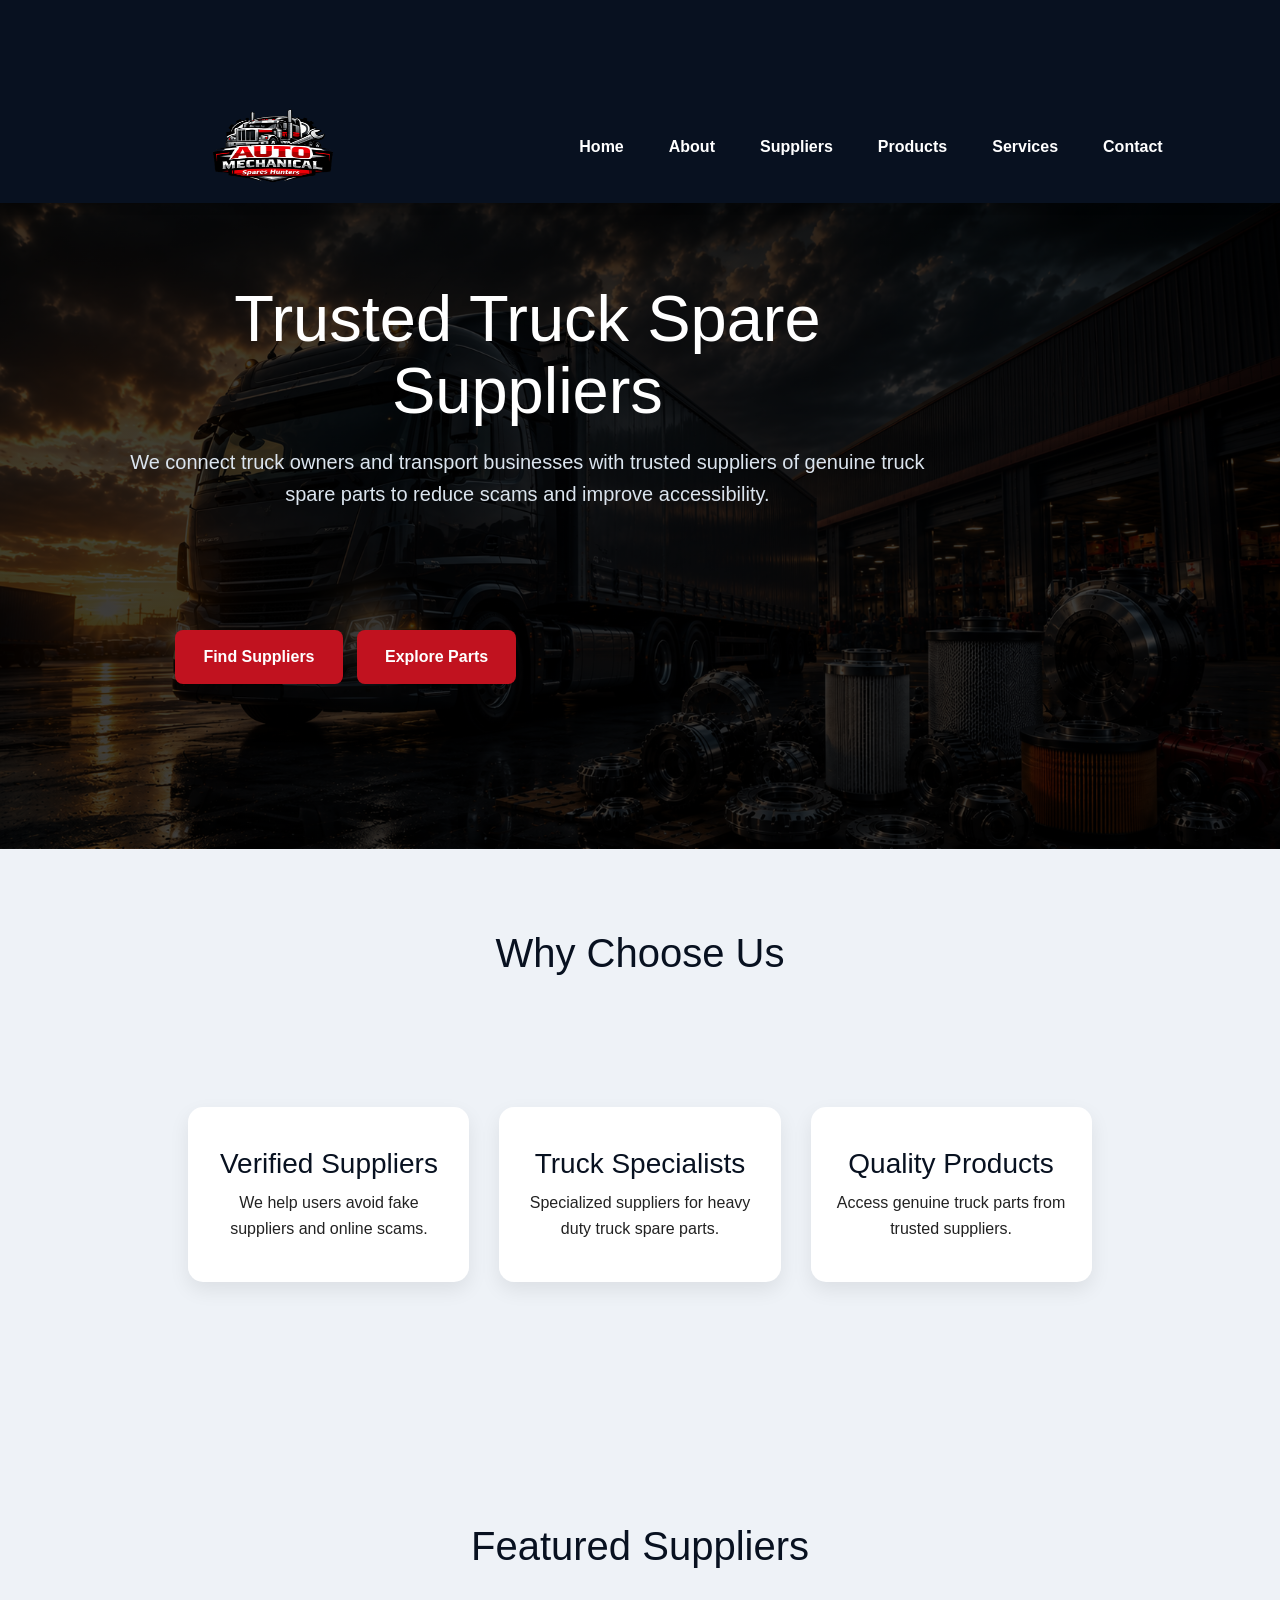
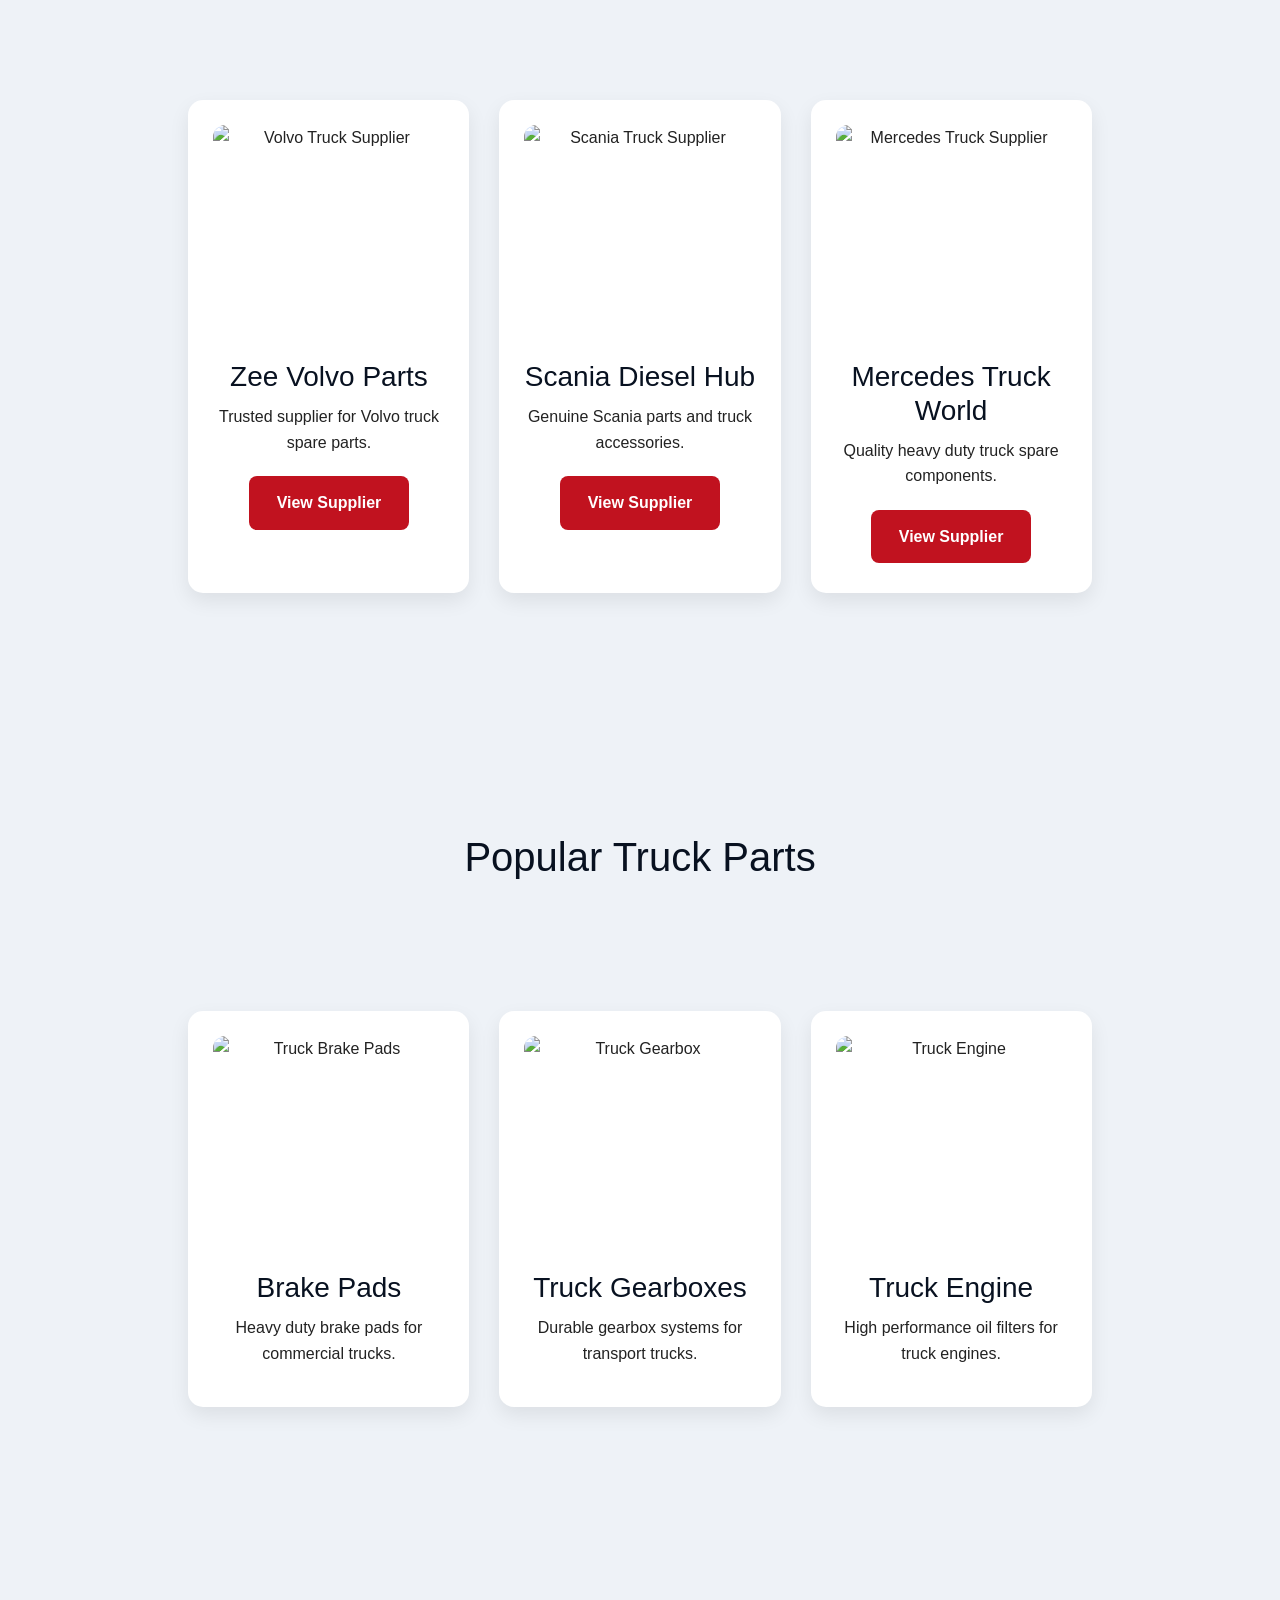
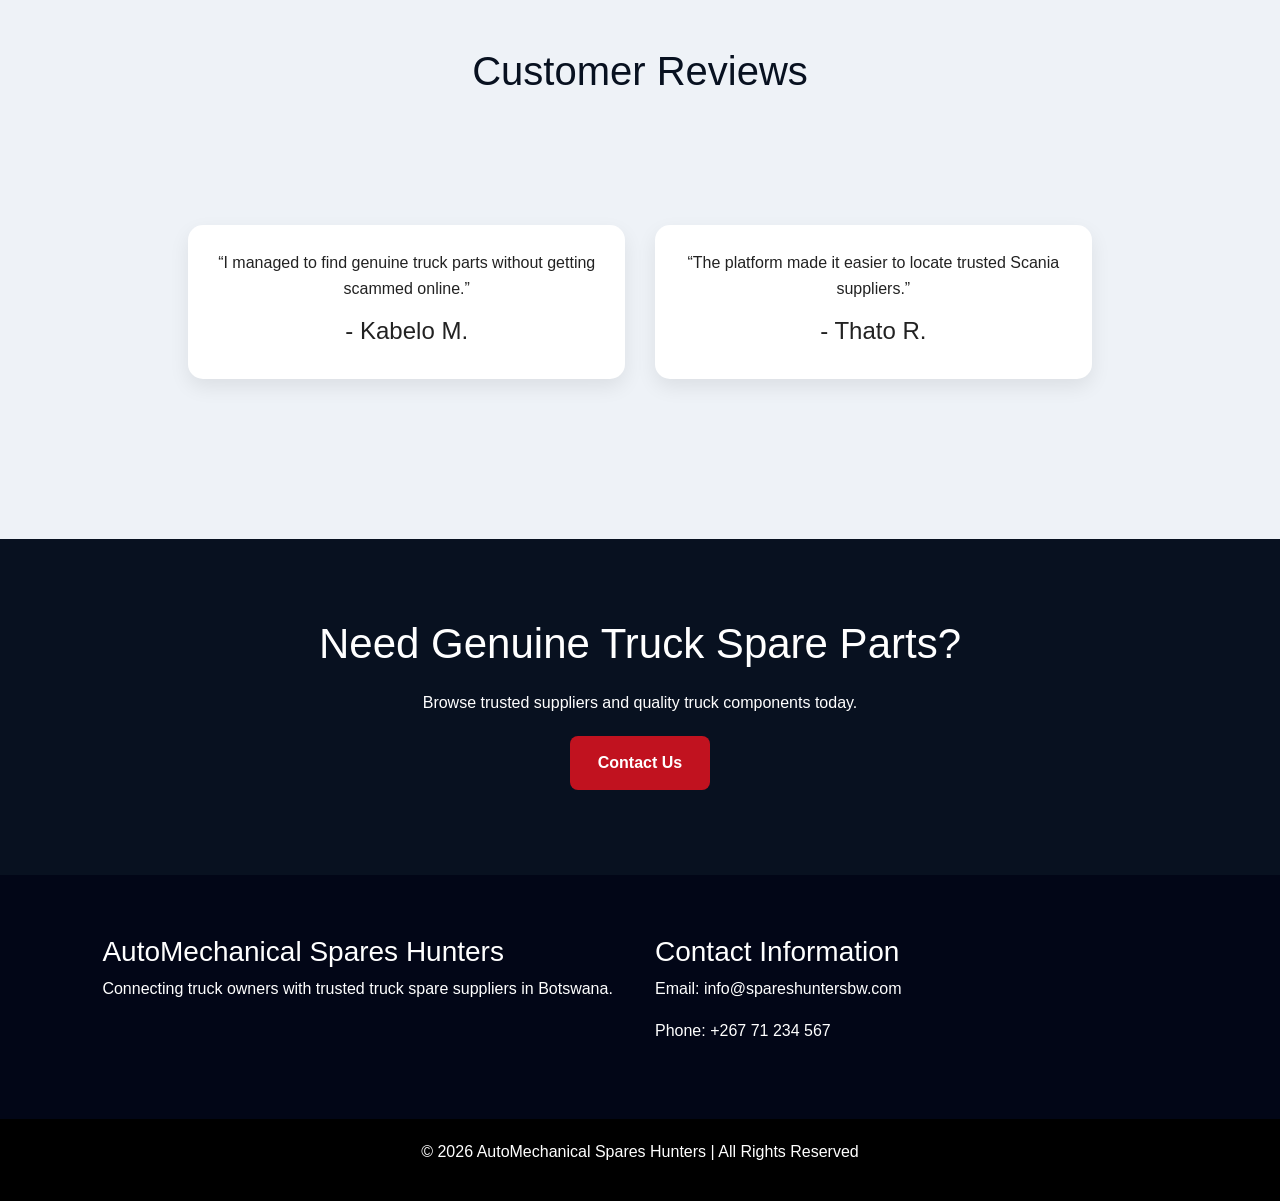
==== commit d5d91f68: "added bootstrap" ====
--- a/index.html
+++ b/index.html
@@ -8,7 +8,9 @@
     <meta name="viewport" content="width=device-width, initial-scale=1.0">
 
     <title>AutoMechanical Spares Hunters</title>
-
+    <!-- Bootstrap -->
+
+    <link href="https://cdn.jsdelivr.net/npm/bootstrap@5.3.0/dist/css/bootstrap.min.css" rel="stylesheet">
     <!-- External CSS -->
 
     <link rel="stylesheet" href="style.css">
@@ -361,7 +363,11 @@
         </section>
 
     </footer>
+    <!-- Bootstrap JS and dependencies -->
+
+    <script src="https://cdn.jsdelivr.net/npm/@popperjs/core@2.11.6/dist/umd/popper.min.js"></script>
     
+    <script src="https://cdn.jsdelivr.net/npm/bootstrap@5.3.0/dist/js/bootstrap.min.js"></script>
 </body>
 
 </html>
--- a/style.css
+++ b/style.css
@@ -73,7 +73,6 @@
 
     background-size:cover;
     background-position:center;
-    text-align: center;
     color:white;
 }
 
@@ -85,12 +84,14 @@
     font-size:65px;
     margin-bottom:20px;
     line-height:1.1;
+    text-align: center;
 }
 
 .hero-content p{
     font-size:20px;
     color:#dbe4ee;
     margin-bottom:35px;
+    text-align: center;
 }
 
 /* ===== BUTTONS ===== */
@@ -273,28 +274,30 @@
 }
 
 /* ===== MOBILE ===== */
-
 @media(max-width:768px){
+
+    header{
+        height:auto;
+    }
 
     .custom-navbar{
         flex-direction:column;
-        gap:20px;
+        gap:15px;
+        padding:10px 5%;
+    }
+
+    .logo img{
+        width:140px;
     }
 
     .nav-links{
         flex-wrap:wrap;
         justify-content:center;
-    }
-
-    .hero-content h2{
-        font-size:40px;
-    }
-
-    .hero-content p{
-        font-size:16px;
-    }
-
-    .page-banner h2{
-        font-size:35px;
+        gap:10px;
+    }
+
+    .nav-links a{
+        padding:6px 10px;
+        font-size:14px;
     }
 }
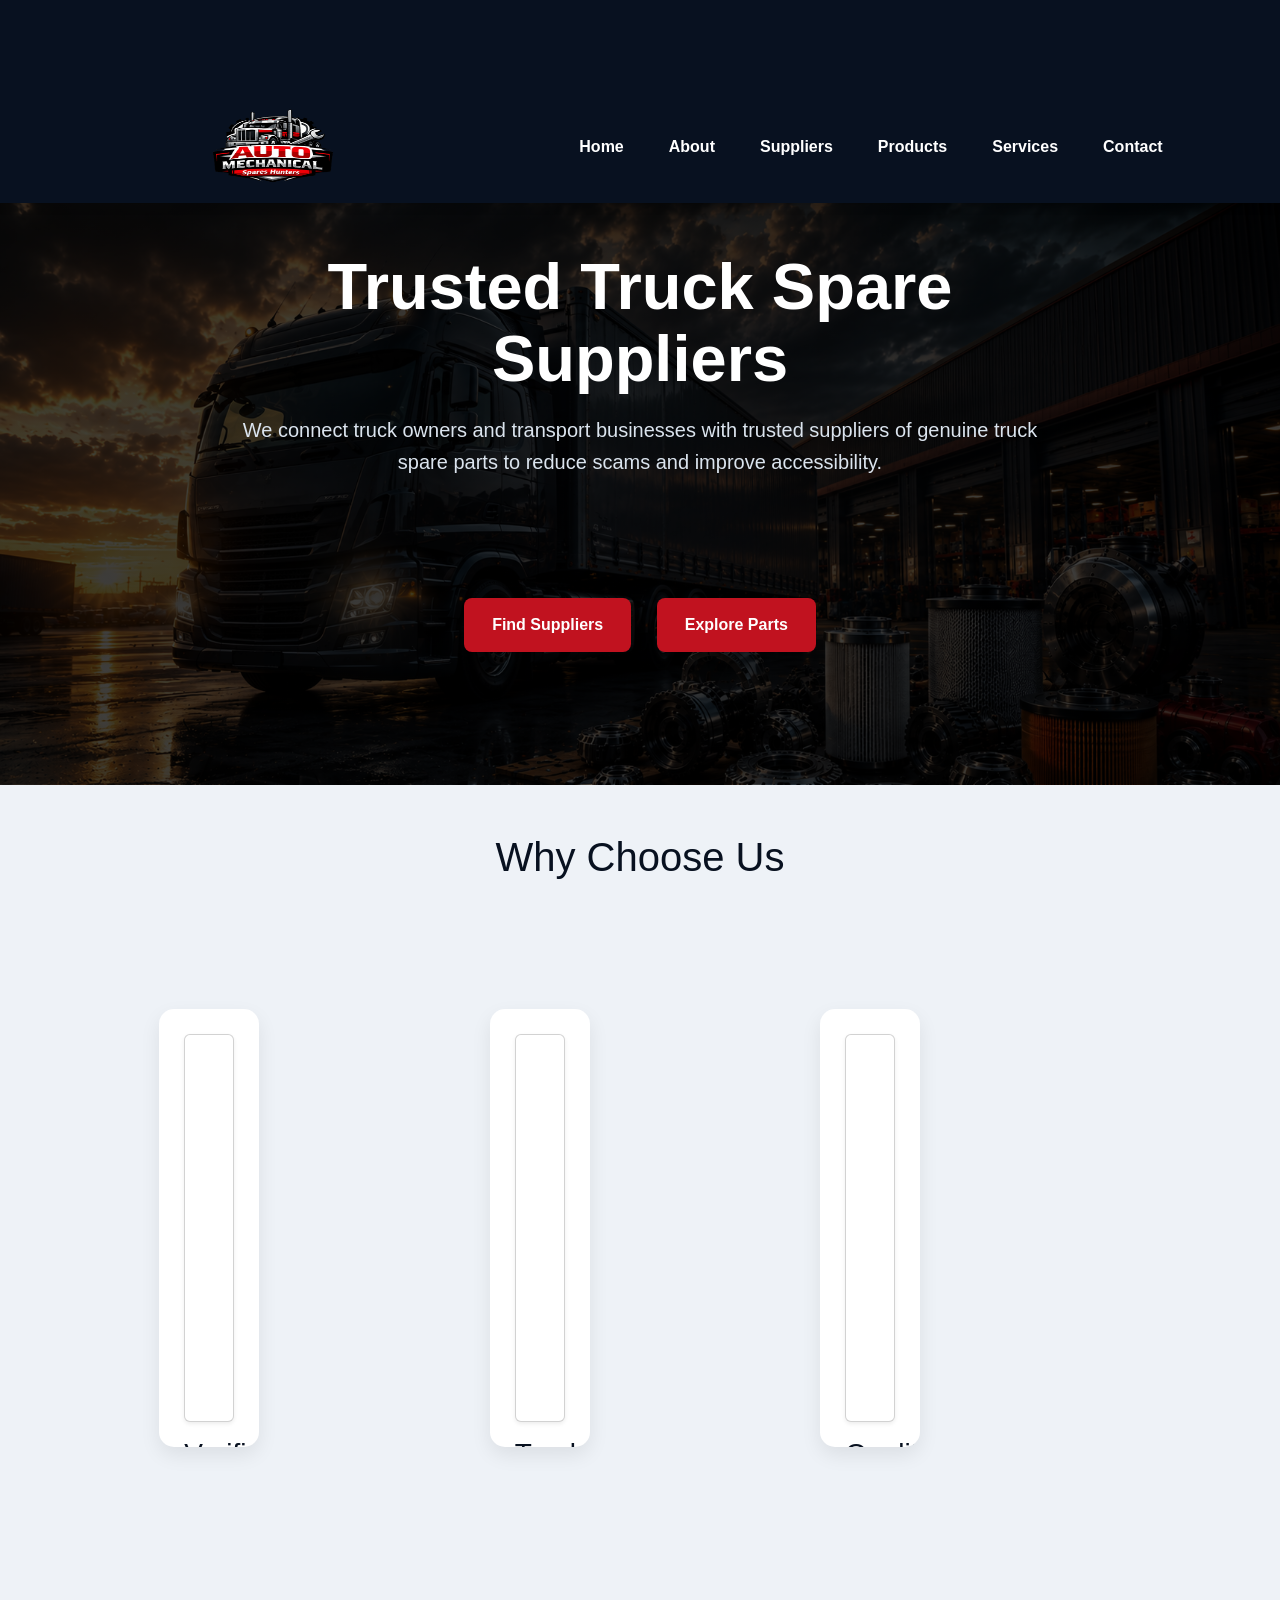
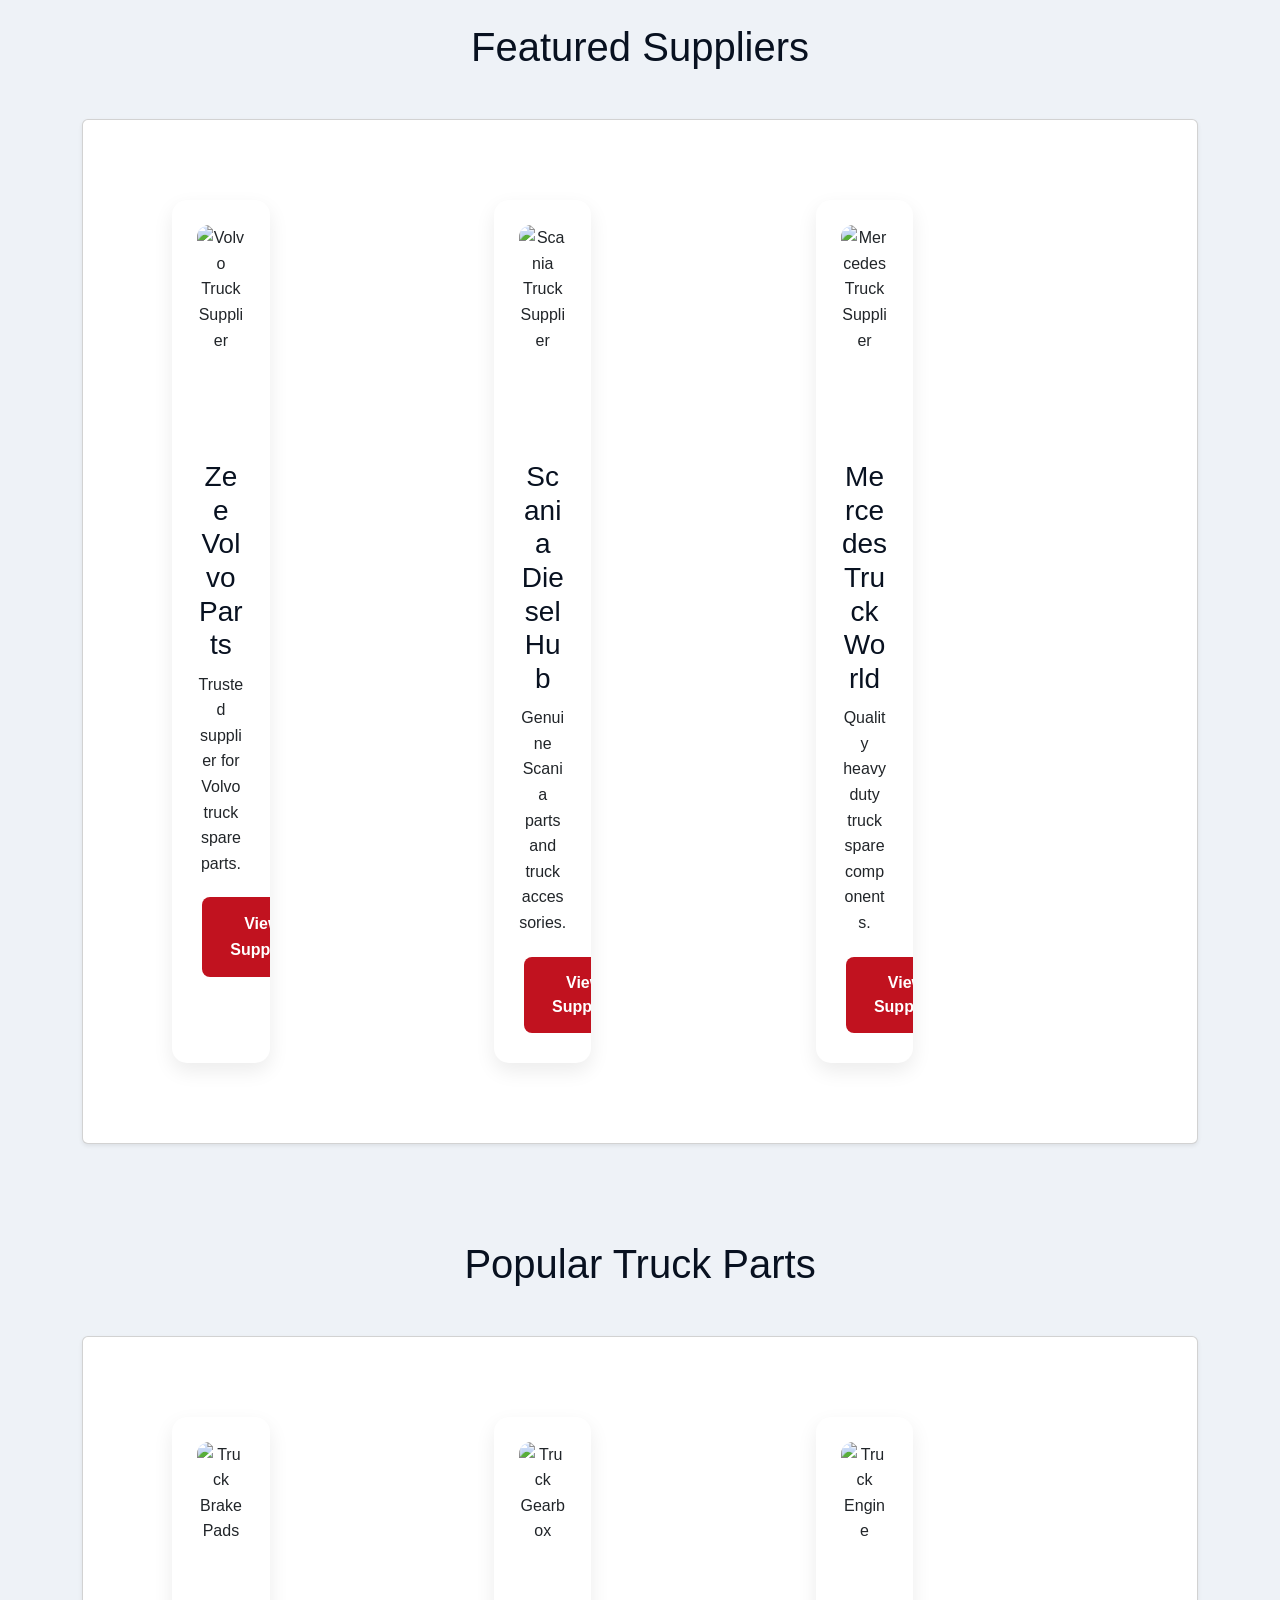
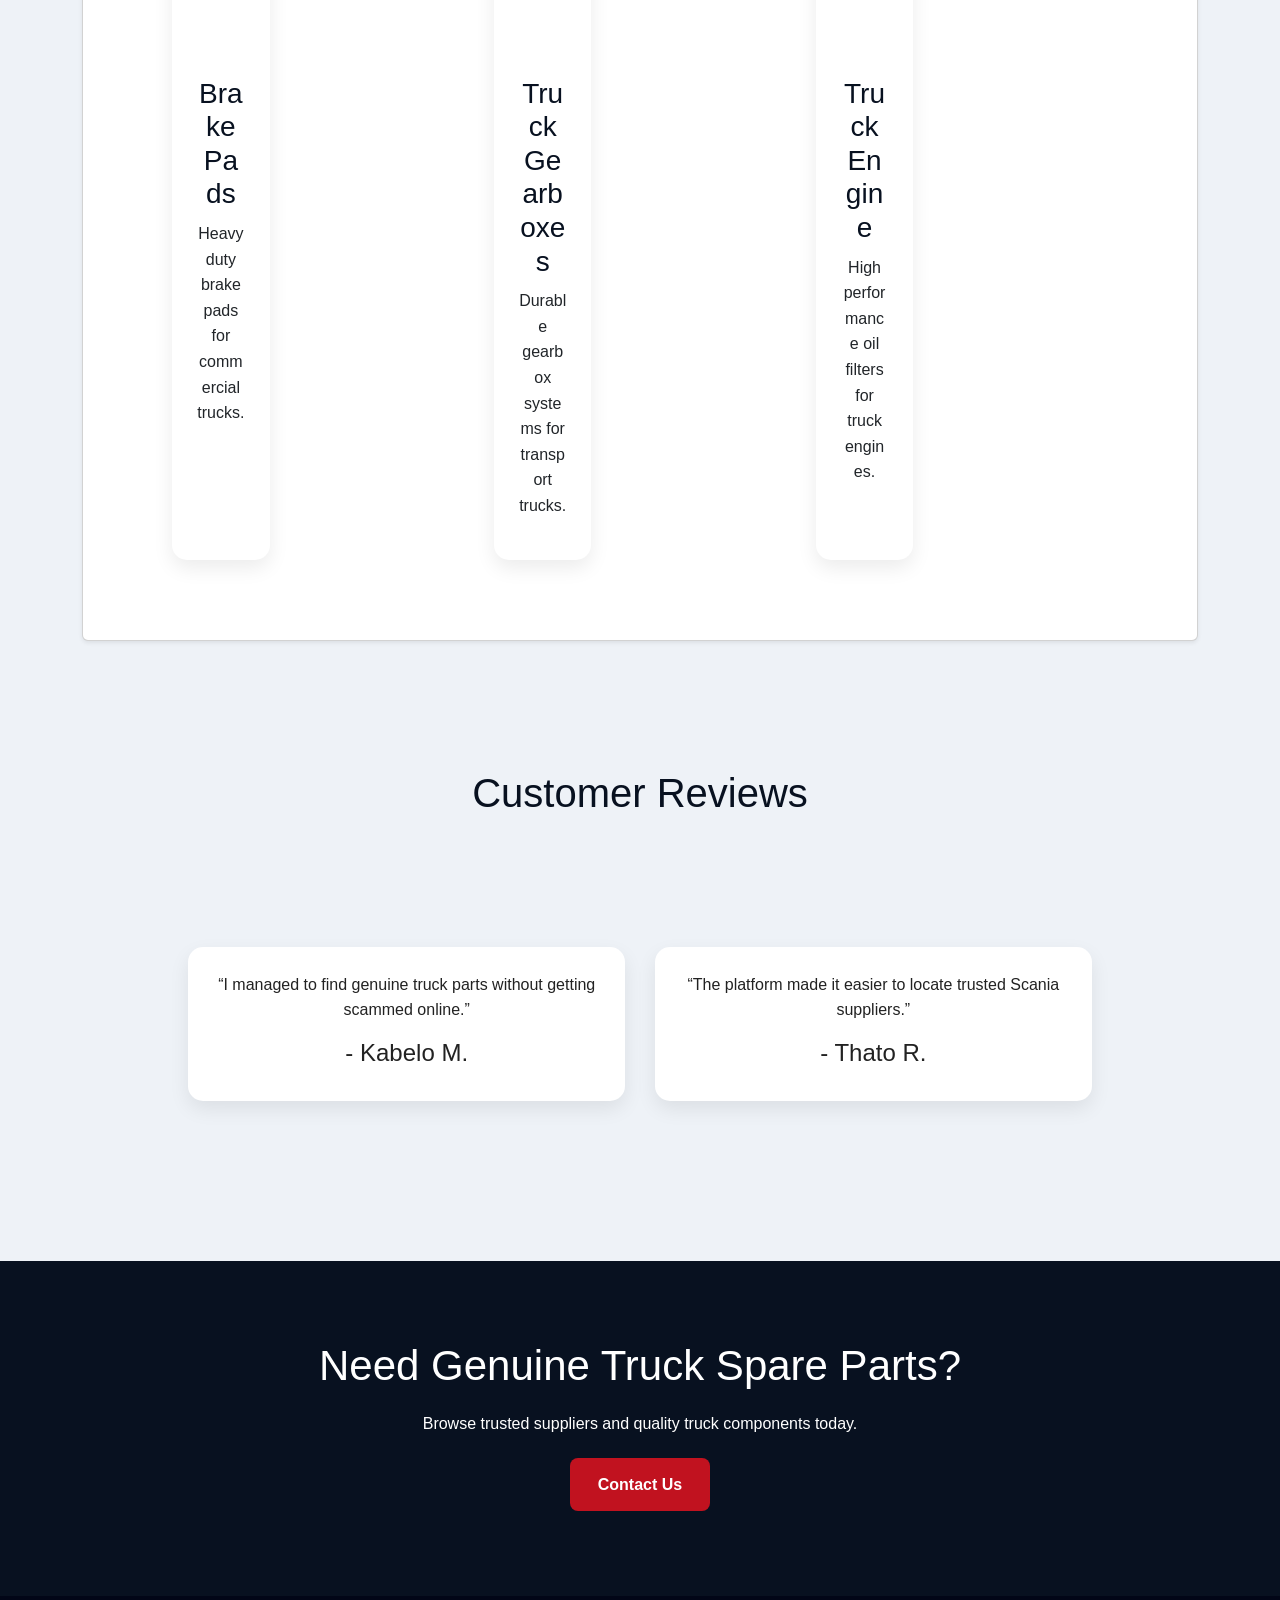
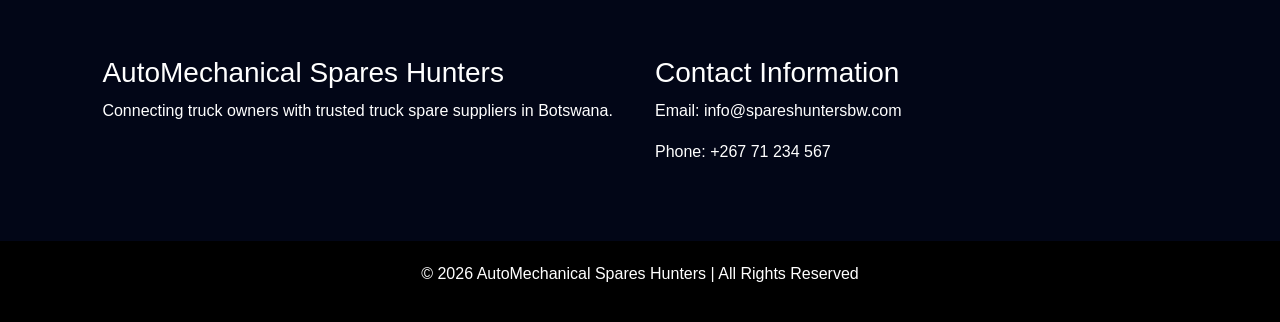
==== commit 49a3ffe9: "added bootstrap classes" ====
--- a/index.html
+++ b/index.html
@@ -64,27 +64,28 @@
 
         <!-- HERO SECTION -->
 
-        <section class="hero-section">
-
-            <article class="hero-content">
-
-                <h2>
+        <section class="hero-section text-white text-center py-5">
+                
+
+            <article class="hero-content container">
+
+                <h2 class="display-4 fw-bold">
                     Trusted Truck Spare Suppliers
                 </h2>
 
-                <p>
+                <p class="lead mt-3">
                     We connect truck owners and transport businesses
                     with trusted suppliers of genuine truck spare parts
                     to reduce scams and improve accessibility.
                 </p>
 
-                <section class="hero-buttons">
-
-                    <a href="suppliers.html" class="primary-btn">
+                <section class="hero-buttons mt-4">
+
+                    <a href="suppliers.html" class="primary-btn btn-warning btn-lg me-3">
                         Find Suppliers
                     </a>
 
-                    <a href="products.html" class="secondary-btn">
+                    <a href="products.html" class="secondary-btn btn-outline-light btn-lg">
                         Explore Parts
                     </a>
 
@@ -96,17 +97,17 @@
 
         <!-- WHY CHOOSE US -->
 
-        <section class="why-us">
-
-            <h2 class="section-title">
+        <section class="why-us container py-5">
+
+            <h2 class="section-title text-center mb-5">
                 Why Choose Us
             </h2>
 
-            <section class="features-container">
-
-                <article class="feature-card">
-
-                    <i class="fa-solid fa-shield-halved"></i>
+            <section class="features-container row g-4">
+
+                <article class="feature-card col-md-4">
+
+                    <i class="fa-solid fa-shield-halved card shadow-sm text-center p-4 h-100"></i>
 
                     <h3>Verified Suppliers</h3>
 
@@ -116,9 +117,9 @@
 
                 </article>
 
-                <article class="feature-card">
-
-                    <i class="fa-solid fa-truck-moving"></i>
+                <article class="feature-card col-md-4">
+
+                    <i class="fa-solid fa-truck-moving card shadow-sm text-center p-4 h-100"></i>
 
                     <h3>Truck Specialists</h3>
 
@@ -128,9 +129,9 @@
 
                 </article>
 
-                <article class="feature-card">
-
-                    <i class="fa-solid fa-gears"></i>
+                <article class="feature-card col-md-4">
+
+                    <i class="fa-solid fa-gears card shadow-sm text-center p-4 h-100"></i>
 
                     <h3>Quality Products</h3>
 
@@ -146,15 +147,15 @@
 
         <!-- FEATURED SUPPLIERS -->
 
-        <section class="featured-suppliers">
-
-            <h2 class="section-title">
+        <section class="featured-suppliers container py-5">
+
+            <h2 class="section-title text-center mb-5">
                 Featured Suppliers
             </h2>
 
-            <section class="supplier-container">
-
-                <article class="supplier-card">
+            <section class="supplier-container card h-100 shadow-sm">
+
+                <article class="supplier-card col-md-4">
 
                     <img src="https://images.unsplash.com/photo-1543858671-c460805db8f7?w=600&auto=format&fit=crop&q=60&ixlib=rb-4.1.0&ixid=M3wxMjA3fDB8MHxzZWFyY2h8Mnx8dm9sdm8lMjB0cnVja3xlbnwwfHwwfHx8MA%3D%3D"
                         alt="Volvo Truck Supplier"
@@ -167,13 +168,13 @@
                         Trusted supplier for Volvo truck spare parts.
                     </p>
 
-                    <a href="suppliers.html" class="card-btn">
+                    <a href="suppliers.html" class="card-btn btn-warning">
                         View Supplier
                     </a>
 
                 </article>
 
-                <article class="supplier-card">
+                <article class="supplier-card col-md-4">
 
                     <img src="https://images.unsplash.com/photo-1670509295484-df0c2512fec4?w=600&auto=format&fit=crop&q=60&ixlib=rb-4.1.0&ixid=M3wxMjA3fDB8MHxzZWFyY2h8M3x8c2NhbmlhJTIwdHJ1Y2t8ZW58MHx8MHx8fDA%3D"
                         alt="Scania Truck Supplier"
@@ -186,13 +187,13 @@
                         Genuine Scania parts and truck accessories.
                     </p>
 
-                    <a href="suppliers.html" class="card-btn">
+                    <a href="suppliers.html" class="card-btn btn warning">
                         View Supplier
                     </a>
 
                 </article>
 
-                <article class="supplier-card">
+                <article class="supplier-card col-md-4">
 
                     <img src="https://images.unsplash.com/photo-1715951646939-7b22e8f56d84?w=600&auto=format&fit=crop&q=60&ixlib=rb-4.1.0&ixid=M3wxMjA3fDB8MHxzZWFyY2h8N3x8YmVueiUyMHRydWNrJTIwZW5naW5lfGVufDB8fDB8fHww"
                         alt="Mercedes Truck Supplier"
@@ -205,7 +206,7 @@
                         Quality heavy duty truck spare components.
                     </p>
 
-                    <a href="suppliers.html" class="card-btn">
+                    <a href="suppliers.html" class="card-btn btn warning">
                         View Supplier
                     </a>
 
@@ -217,15 +218,15 @@
 
         <!-- FEATURED PRODUCTS -->
 
-        <section class="featured-products">
-
-            <h2 class="section-title">
+        <section class="featured-products container py-5">
+
+            <h2 class="section-title text-center mb-5">
                 Popular Truck Parts
             </h2>
 
-            <section class="products-container">
-
-                <article class="product-card">
+            <section class="products-container card h-100 shadow-sm">
+
+                <article class="product-card col-md-4">
 
                     <img src="https://media.istockphoto.com/id/1181281332/photo/brake-pad-for-a-passenger-car-in-the-hand-of-a-mechanic-new-spare-parts-for-car-repairs-dark.jpg?s=612x612&w=0&k=20&c=chFbc6R-GKGLXVvqTZIEvoL4enZOapx-IbtbP4dvl6A="
                         alt="Truck Brake Pads"
@@ -240,7 +241,7 @@
 
                 </article>
 
-                <article class="product-card">
+                <article class="product-card col-md-4">
 
                     <img src="https://images.pexels.com/photos/28721763/pexels-photo-28721763.jpeg"
                         alt="Truck Gearbox"
@@ -255,7 +256,7 @@
 
                 </article>
 
-                <article class="product-card">
+                <article class="product-card col-md-4">
 
                     <img src="https://media.istockphoto.com/id/168822631/photo/powerful-v6-car-engine-new-technology.jpg?s=612x612&w=0&k=20&c=FtNqE6LSJQHpY8PGSausivAZGZphwUgg5Rlc4izbjko="
                         alt="Truck Engine"
--- a/style.css
+++ b/style.css
@@ -84,14 +84,12 @@
     font-size:65px;
     margin-bottom:20px;
     line-height:1.1;
-    text-align: center;
 }
 
 .hero-content p{
     font-size:20px;
     color:#dbe4ee;
     margin-bottom:35px;
-    text-align: center;
 }
 
 /* ===== BUTTONS ===== */
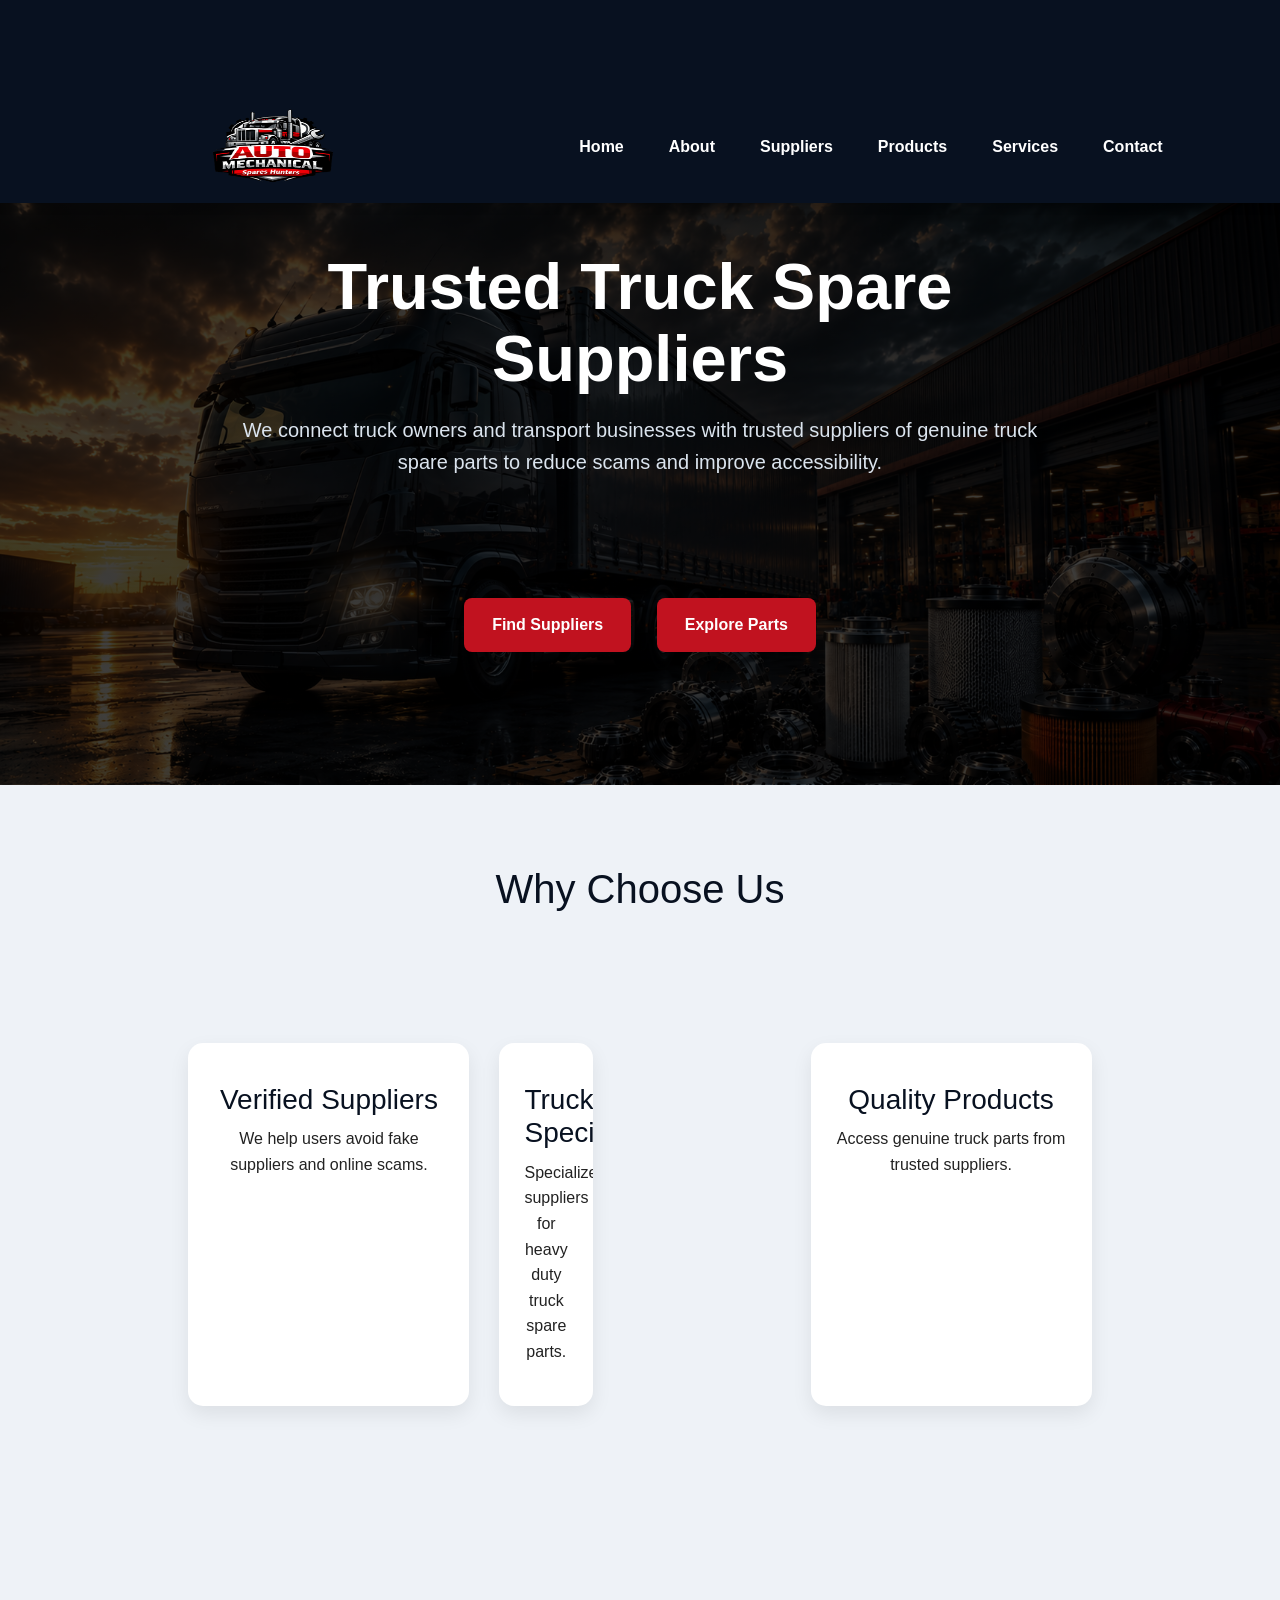
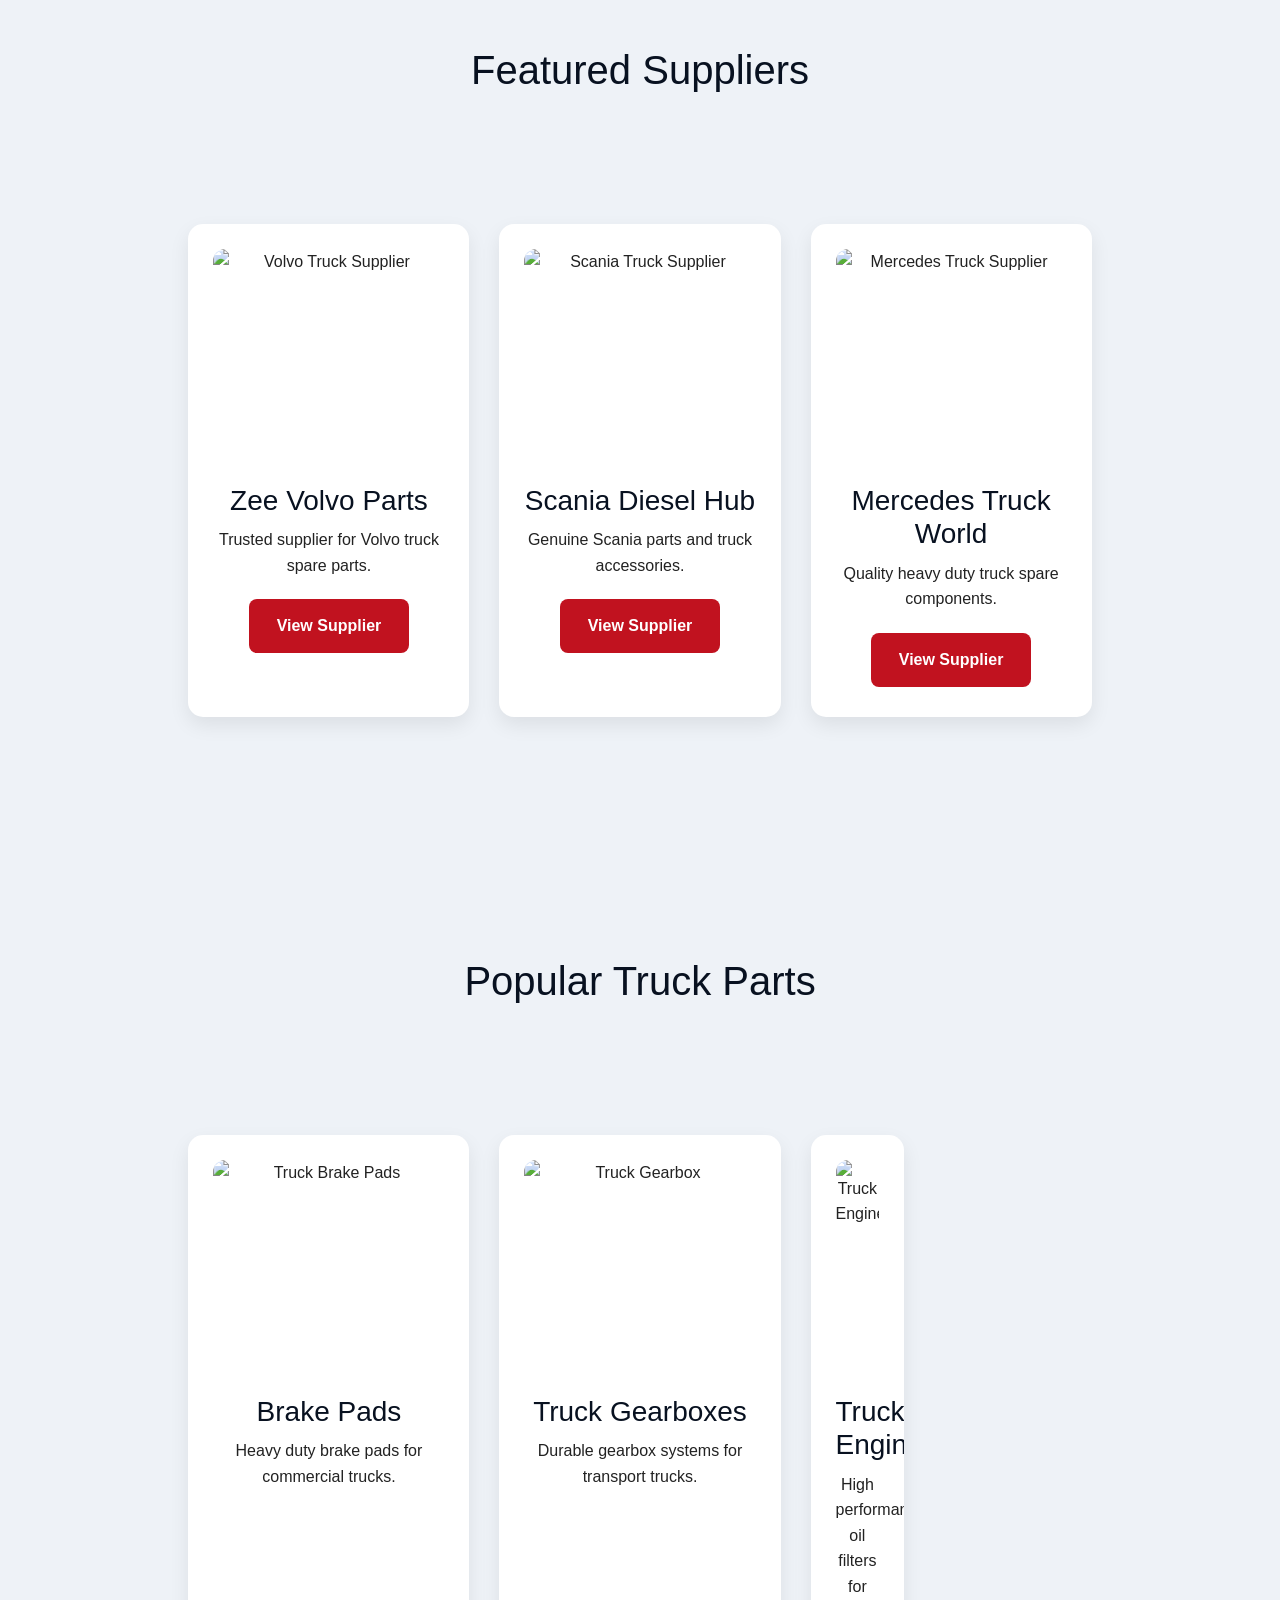
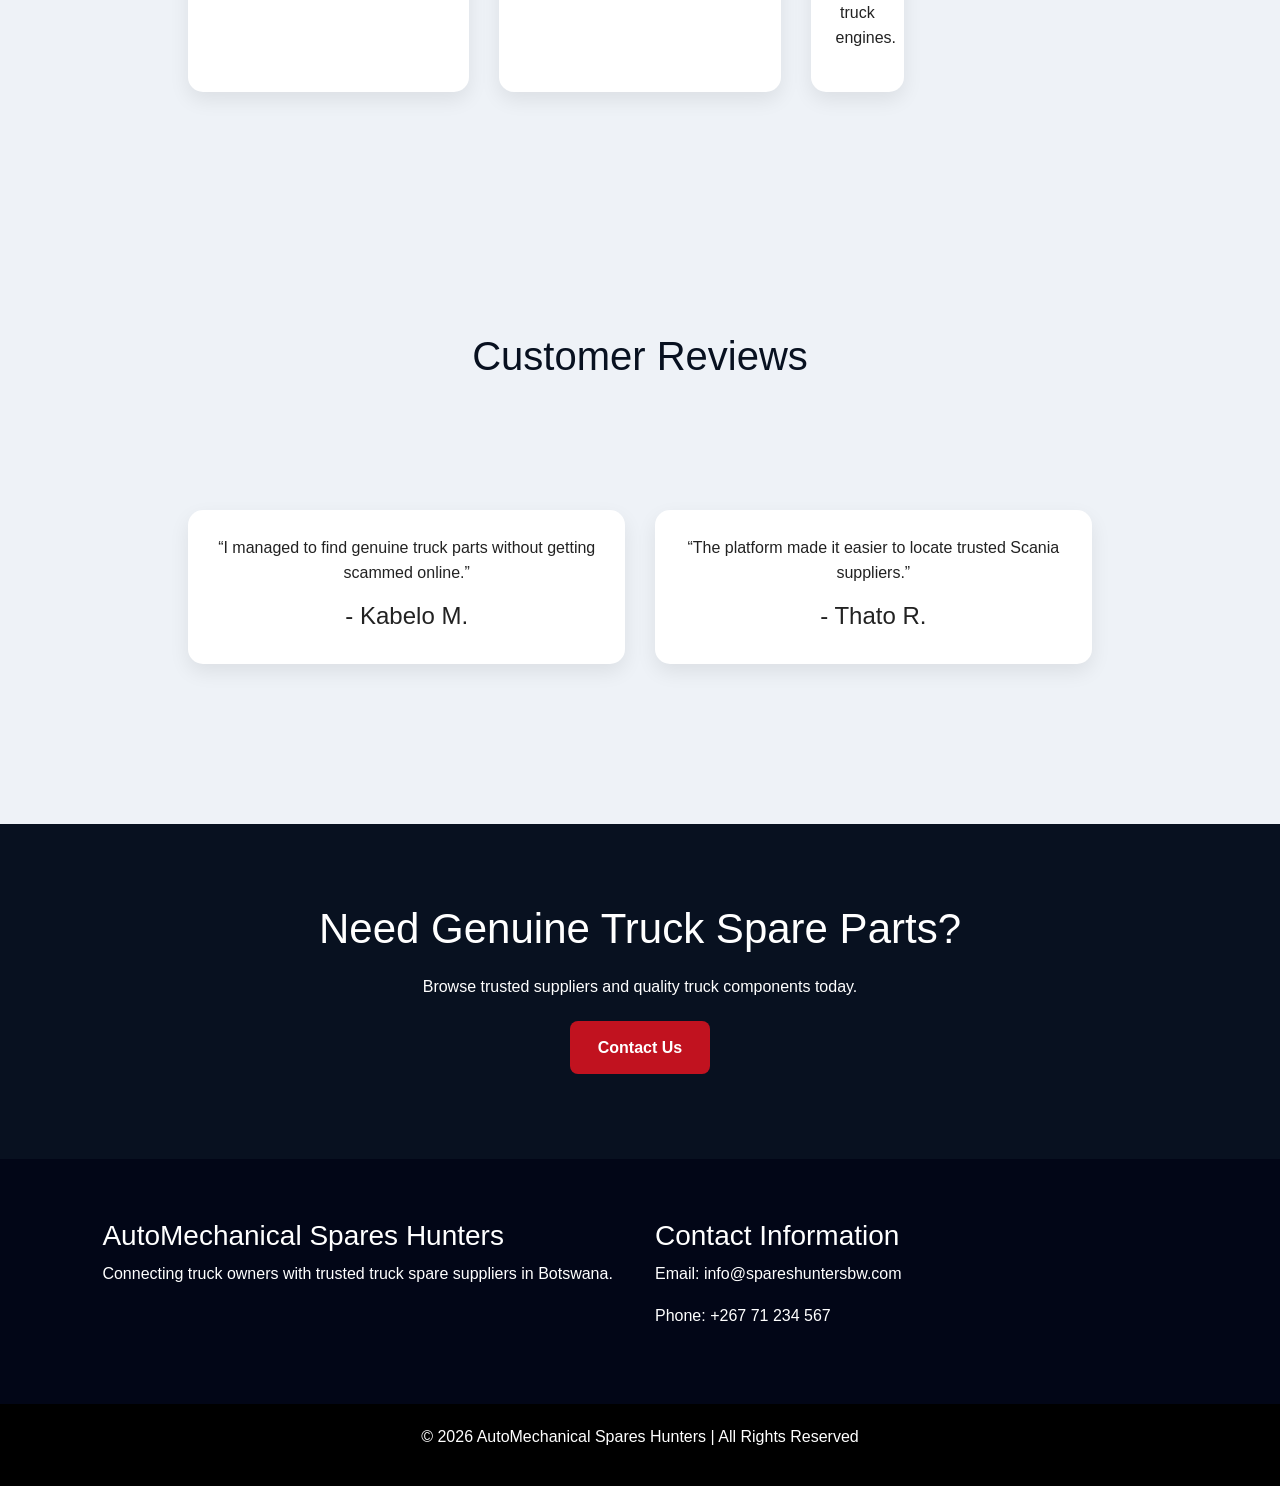
==== commit 781f5ef9: "deleted some of the bootstrap classes" ====
--- a/index.html
+++ b/index.html
@@ -97,29 +97,29 @@
 
         <!-- WHY CHOOSE US -->
 
-        <section class="why-us container py-5">
-
-            <h2 class="section-title text-center mb-5">
+        <section class="why-us">
+
+            <h2 class="section-title">
                 Why Choose Us
             </h2>
 
-            <section class="features-container row g-4">
+            <section class="features-container">
+
+                <article class="feature-card">
+
+                    <i class="fa-solid fa-shield-halved"></i>
+
+                    <h3>Verified Suppliers</h3>
+
+                    <p>
+                        We help users avoid fake suppliers and online scams.
+                    </p>
+
+                </article>
 
                 <article class="feature-card col-md-4">
 
-                    <i class="fa-solid fa-shield-halved card shadow-sm text-center p-4 h-100"></i>
-
-                    <h3>Verified Suppliers</h3>
-
-                    <p>
-                        We help users avoid fake suppliers and online scams.
-                    </p>
-
-                </article>
-
-                <article class="feature-card col-md-4">
-
-                    <i class="fa-solid fa-truck-moving card shadow-sm text-center p-4 h-100"></i>
+                    <i class="fa-solid fa-truck-moving "></i>
 
                     <h3>Truck Specialists</h3>
 
@@ -129,9 +129,9 @@
 
                 </article>
 
-                <article class="feature-card col-md-4">
-
-                    <i class="fa-solid fa-gears card shadow-sm text-center p-4 h-100"></i>
+                <article class="feature-card">
+
+                    <i class="fa-solid fa-gears"></i>
 
                     <h3>Quality Products</h3>
 
@@ -147,15 +147,15 @@
 
         <!-- FEATURED SUPPLIERS -->
 
-        <section class="featured-suppliers container py-5">
-
-            <h2 class="section-title text-center mb-5">
+        <section class="featured-suppliers">
+
+            <h2 class="section-title">
                 Featured Suppliers
             </h2>
 
-            <section class="supplier-container card h-100 shadow-sm">
-
-                <article class="supplier-card col-md-4">
+            <section class="supplier-container">
+
+                <article class="supplier-card">
 
                     <img src="https://images.unsplash.com/photo-1543858671-c460805db8f7?w=600&auto=format&fit=crop&q=60&ixlib=rb-4.1.0&ixid=M3wxMjA3fDB8MHxzZWFyY2h8Mnx8dm9sdm8lMjB0cnVja3xlbnwwfHwwfHx8MA%3D%3D"
                         alt="Volvo Truck Supplier"
@@ -168,13 +168,13 @@
                         Trusted supplier for Volvo truck spare parts.
                     </p>
 
-                    <a href="suppliers.html" class="card-btn btn-warning">
+                    <a href="suppliers.html" class="card-btn">
                         View Supplier
                     </a>
 
                 </article>
 
-                <article class="supplier-card col-md-4">
+                <article class="supplier-card">
 
                     <img src="https://images.unsplash.com/photo-1670509295484-df0c2512fec4?w=600&auto=format&fit=crop&q=60&ixlib=rb-4.1.0&ixid=M3wxMjA3fDB8MHxzZWFyY2h8M3x8c2NhbmlhJTIwdHJ1Y2t8ZW58MHx8MHx8fDA%3D"
                         alt="Scania Truck Supplier"
@@ -187,13 +187,13 @@
                         Genuine Scania parts and truck accessories.
                     </p>
 
-                    <a href="suppliers.html" class="card-btn btn warning">
+                    <a href="suppliers.html" class="card-btn">
                         View Supplier
                     </a>
 
                 </article>
 
-                <article class="supplier-card col-md-4">
+                <article class="supplier-card">
 
                     <img src="https://images.unsplash.com/photo-1715951646939-7b22e8f56d84?w=600&auto=format&fit=crop&q=60&ixlib=rb-4.1.0&ixid=M3wxMjA3fDB8MHxzZWFyY2h8N3x8YmVueiUyMHRydWNrJTIwZW5naW5lfGVufDB8fDB8fHww"
                         alt="Mercedes Truck Supplier"
@@ -206,7 +206,7 @@
                         Quality heavy duty truck spare components.
                     </p>
 
-                    <a href="suppliers.html" class="card-btn btn warning">
+                    <a href="suppliers.html" class="card-btn">
                         View Supplier
                     </a>
 
@@ -218,15 +218,15 @@
 
         <!-- FEATURED PRODUCTS -->
 
-        <section class="featured-products container py-5">
-
-            <h2 class="section-title text-center mb-5">
+        <section class="featured-products">
+
+            <h2 class="section-title">
                 Popular Truck Parts
             </h2>
 
-            <section class="products-container card h-100 shadow-sm">
-
-                <article class="product-card col-md-4">
+            <section class="products-container">
+
+                <article class="product-card">
 
                     <img src="https://media.istockphoto.com/id/1181281332/photo/brake-pad-for-a-passenger-car-in-the-hand-of-a-mechanic-new-spare-parts-for-car-repairs-dark.jpg?s=612x612&w=0&k=20&c=chFbc6R-GKGLXVvqTZIEvoL4enZOapx-IbtbP4dvl6A="
                         alt="Truck Brake Pads"
@@ -241,7 +241,7 @@
 
                 </article>
 
-                <article class="product-card col-md-4">
+                <article class="product-card">
 
                     <img src="https://images.pexels.com/photos/28721763/pexels-photo-28721763.jpeg"
                         alt="Truck Gearbox"
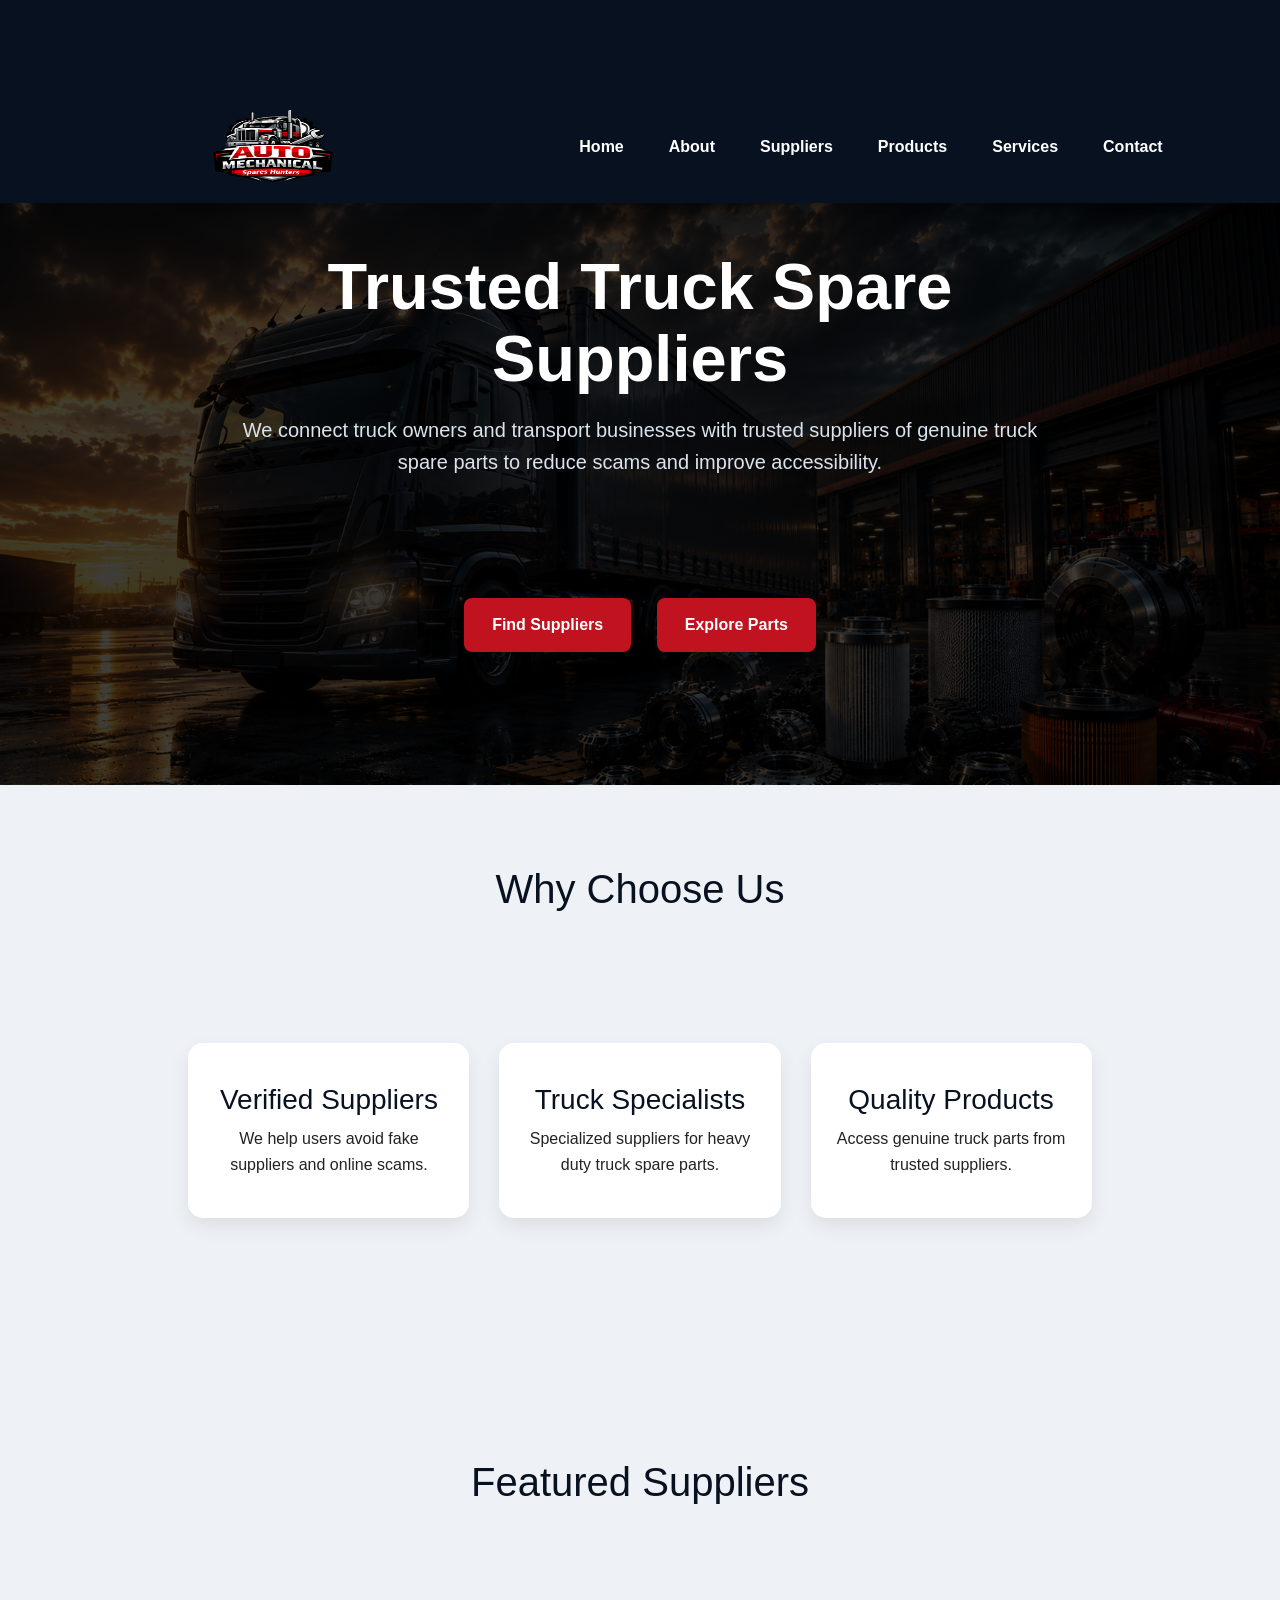
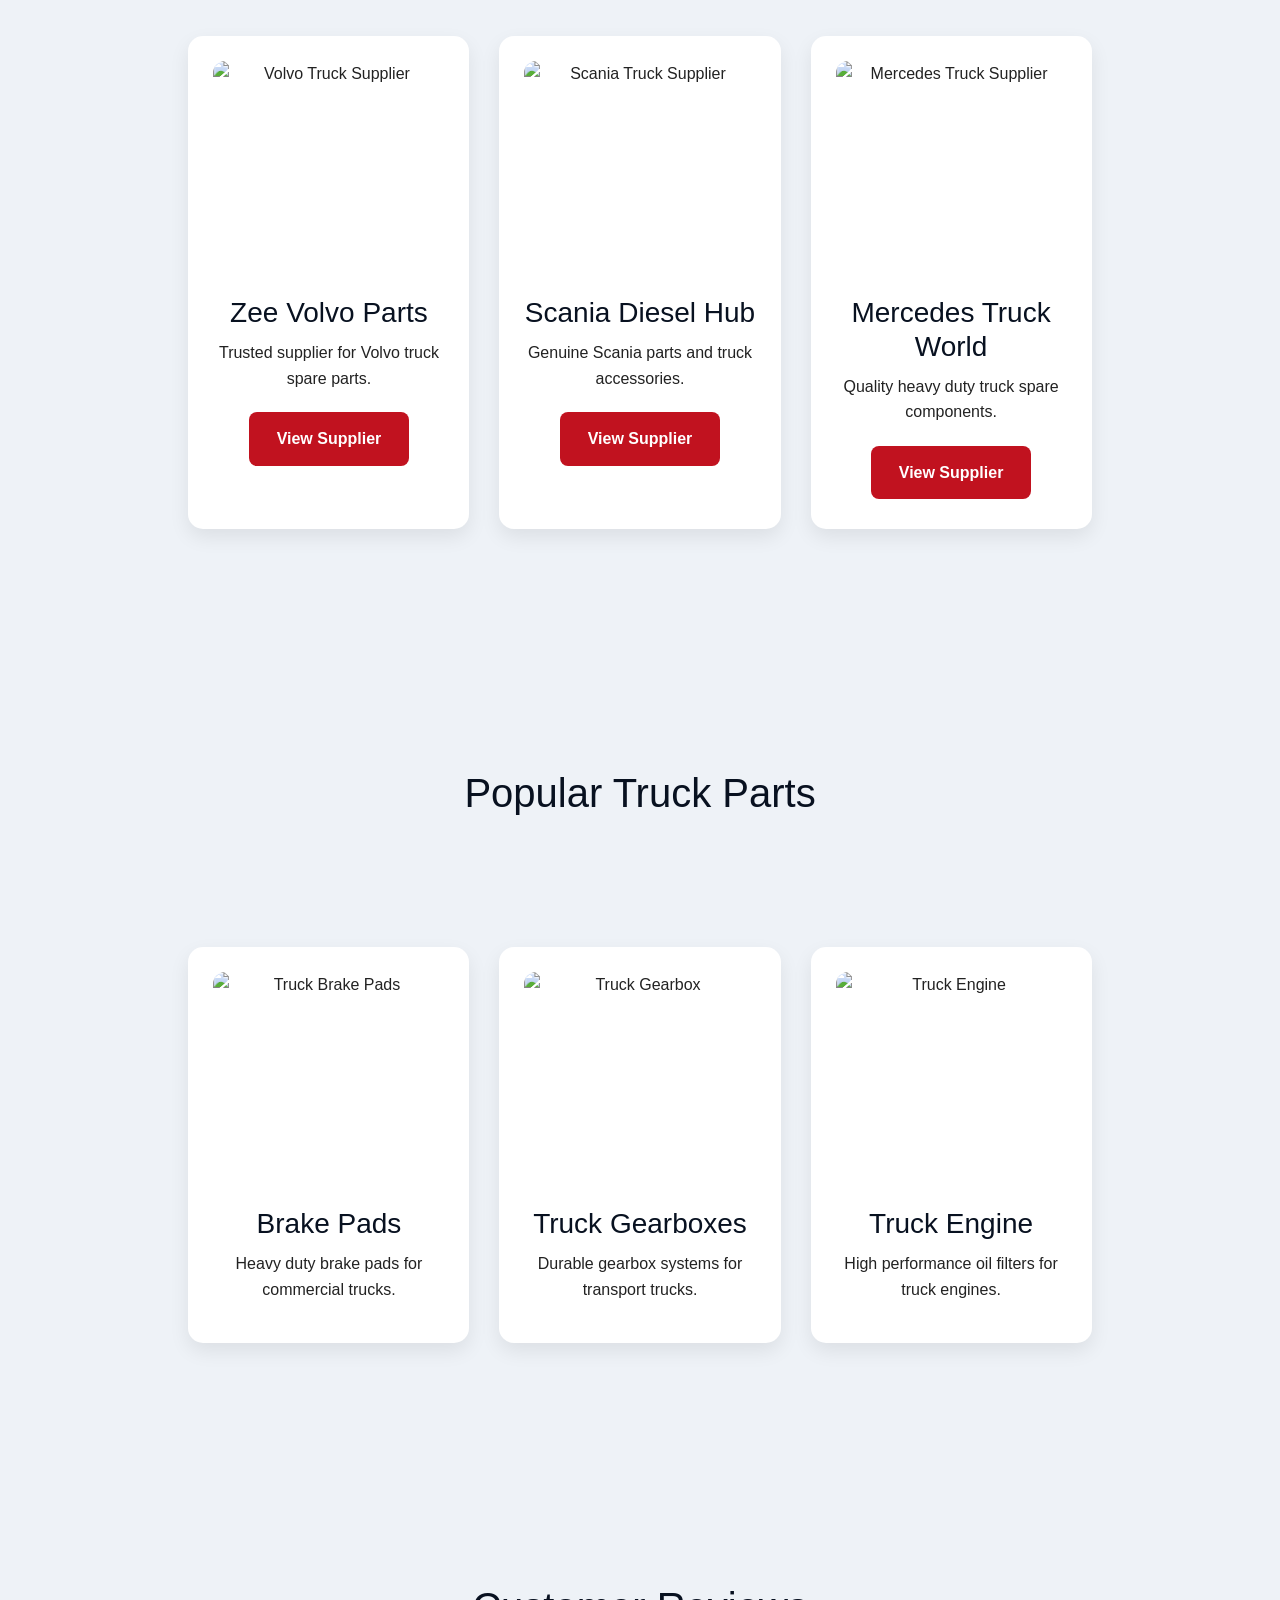
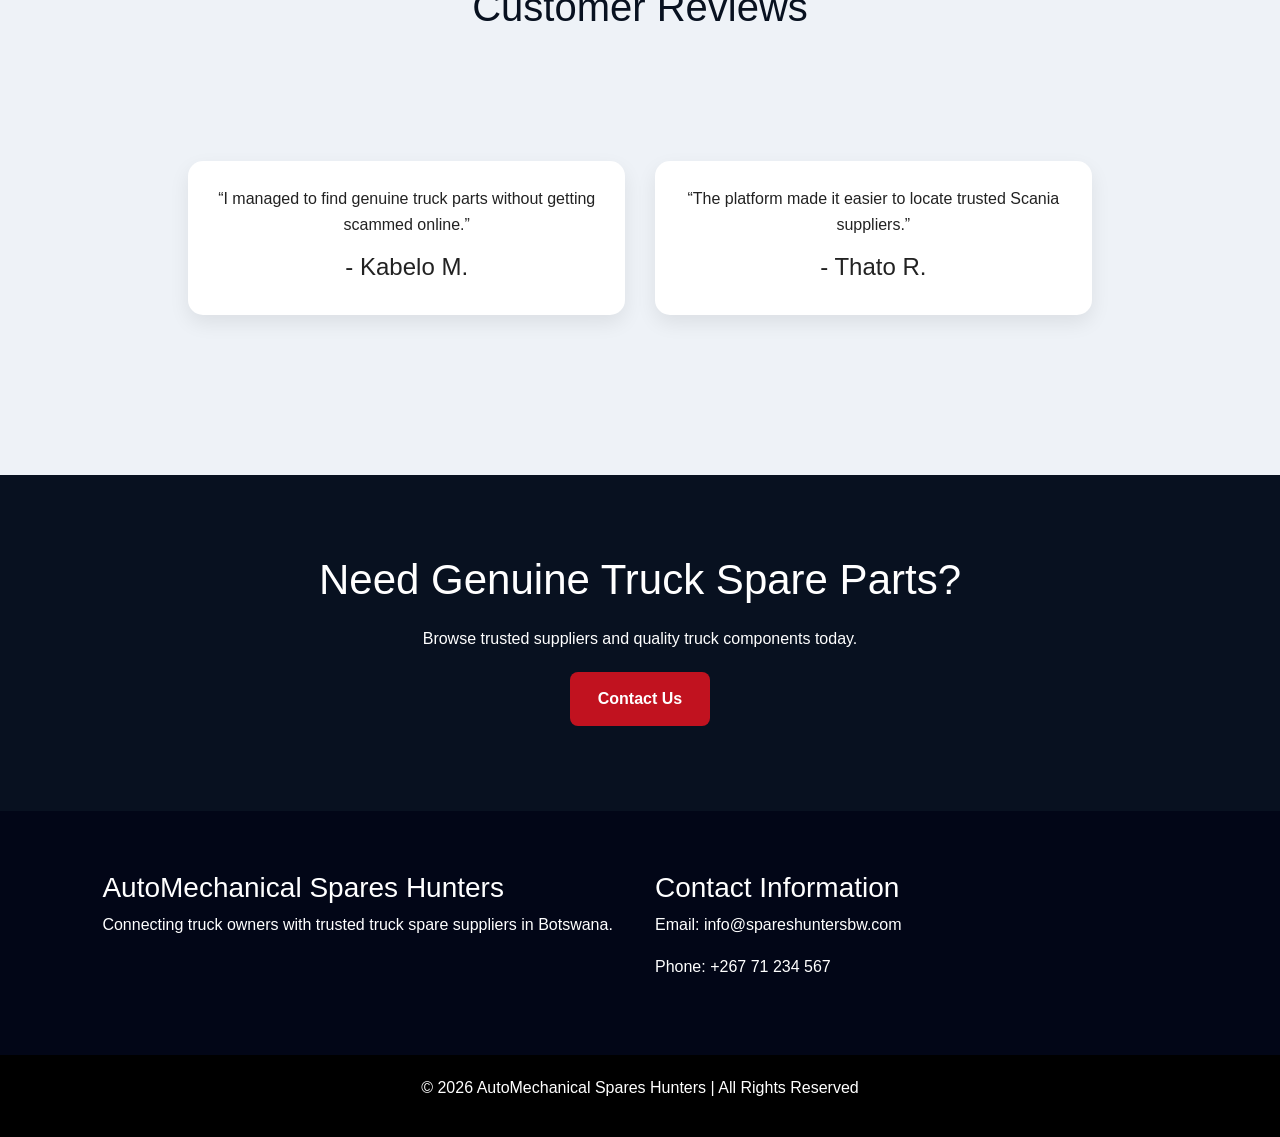
==== commit 18071be6: "edited the classes" ====
--- a/index.html
+++ b/index.html
@@ -117,7 +117,7 @@
 
                 </article>
 
-                <article class="feature-card col-md-4">
+                <article class="feature-card">
 
                     <i class="fa-solid fa-truck-moving "></i>
 
@@ -256,7 +256,7 @@
 
                 </article>
 
-                <article class="product-card col-md-4">
+                <article class="product-card">
 
                     <img src="https://media.istockphoto.com/id/168822631/photo/powerful-v6-car-engine-new-technology.jpg?s=612x612&w=0&k=20&c=FtNqE6LSJQHpY8PGSausivAZGZphwUgg5Rlc4izbjko="
                         alt="Truck Engine"
